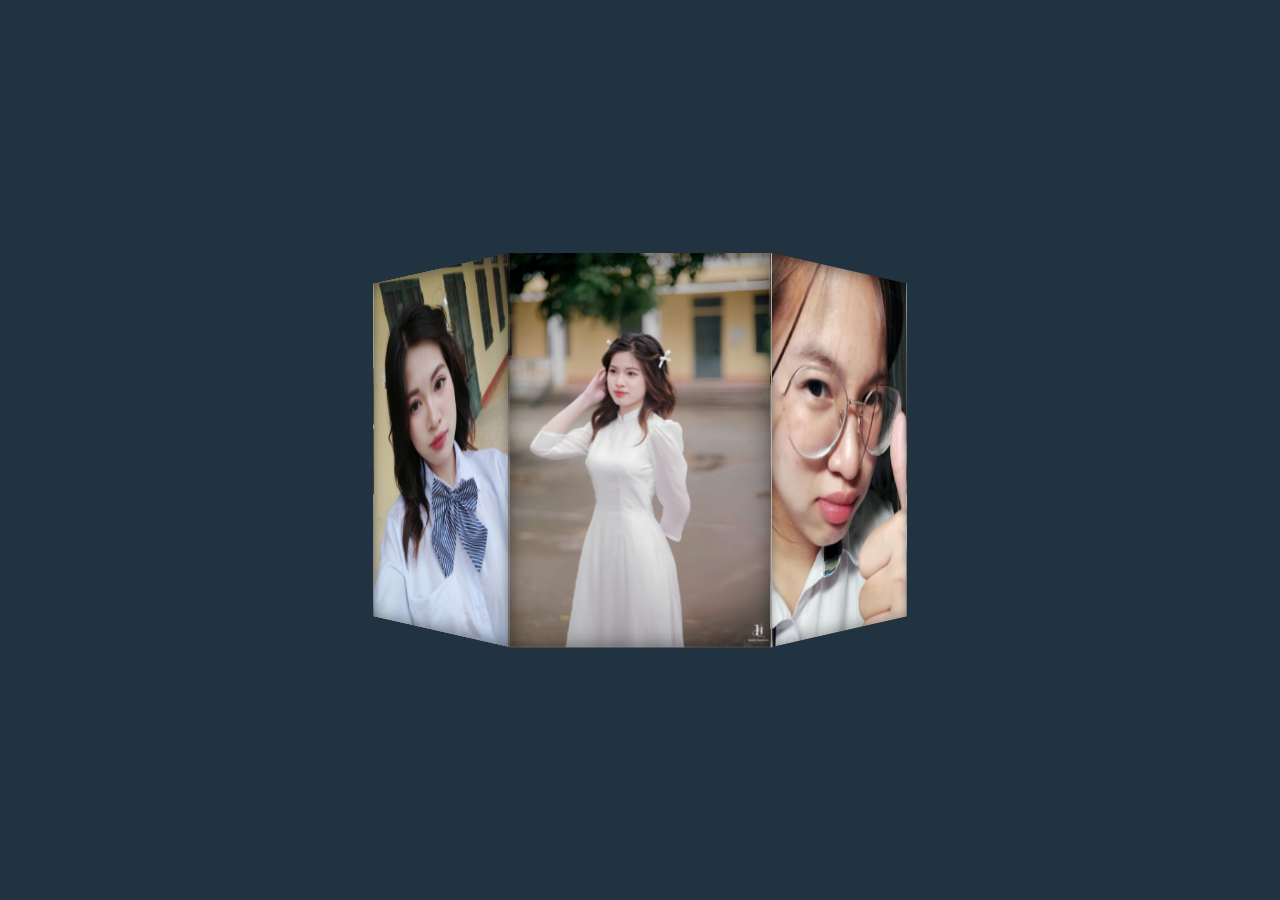
==== index2.html @ a5fb4cae "Add files via upload" ====
<!DOCTYPE html>
<html lang="en">
<head>
    <meta charset="UTF-8">
    <meta name="viewport" content="width=device-width, initial-scale=1.0">
    <title>lIh</title>
    <link rel="stylesheet" href="styles.css">
</head>
<body>
    <div class="box">
        <span style="--i:1"><img src="1.jpg"></span>
        <span style="--i:2"><img src="2.jpg"></span>
        <span style="--i:3"><img src="3.jpg"></span>
        <span style="--i:4"><img src="4.jpg"></span>
        <span style="--i:5"><img src="5.jpg"></span>
        <span style="--i:6"><img src="6.jpg"></span>
        <span style="--i:7"><img src="7.jpg"></span>
        <span style="--i:8"><img src="8.jpg"></span>
    </div>  
</script>
</body>
</html>
---- styles.css ----
*{
    padding: 0;
    margin: 0;
    box-sizing: border-box;
}
body{
    display: flex;
    justify-content: center;
    align-items: center;
    min-height: 100vh;
    background: #213241;
}
.box {
    position: relative;
    width: 200px;
    height: 300px;
    transform-style: preserve-3d;
    transform: perspective(1000px);
    animation: animate 30s linear infinite;
}
@keyframes animate {
    0%{
        transform: perspective(1000px) rotateY(0deg);
    }
    100%{
        transform: perspective(1000px) rotateY(360deg);
    }
}
.box span{
    position: absolute;
    top: 0;
    left: 0;
    width: 100%;
    height: 100%;
    background: #fff;
    transform: rotateY(calc(var(--i) * 45deg)) translateZ(240px);
}

.box span::before{
    content: "";
    position: absolute;
    inset: 0;
    z-index: 2;
    box-shadow: inset 0 0 15px rgba(0,0,0,0.5);
}

.box span img{
    position: absolute;
    top: 0;
    left: 0;
    width: 100%;
    height: 100%;
    object-fit: cover;
}
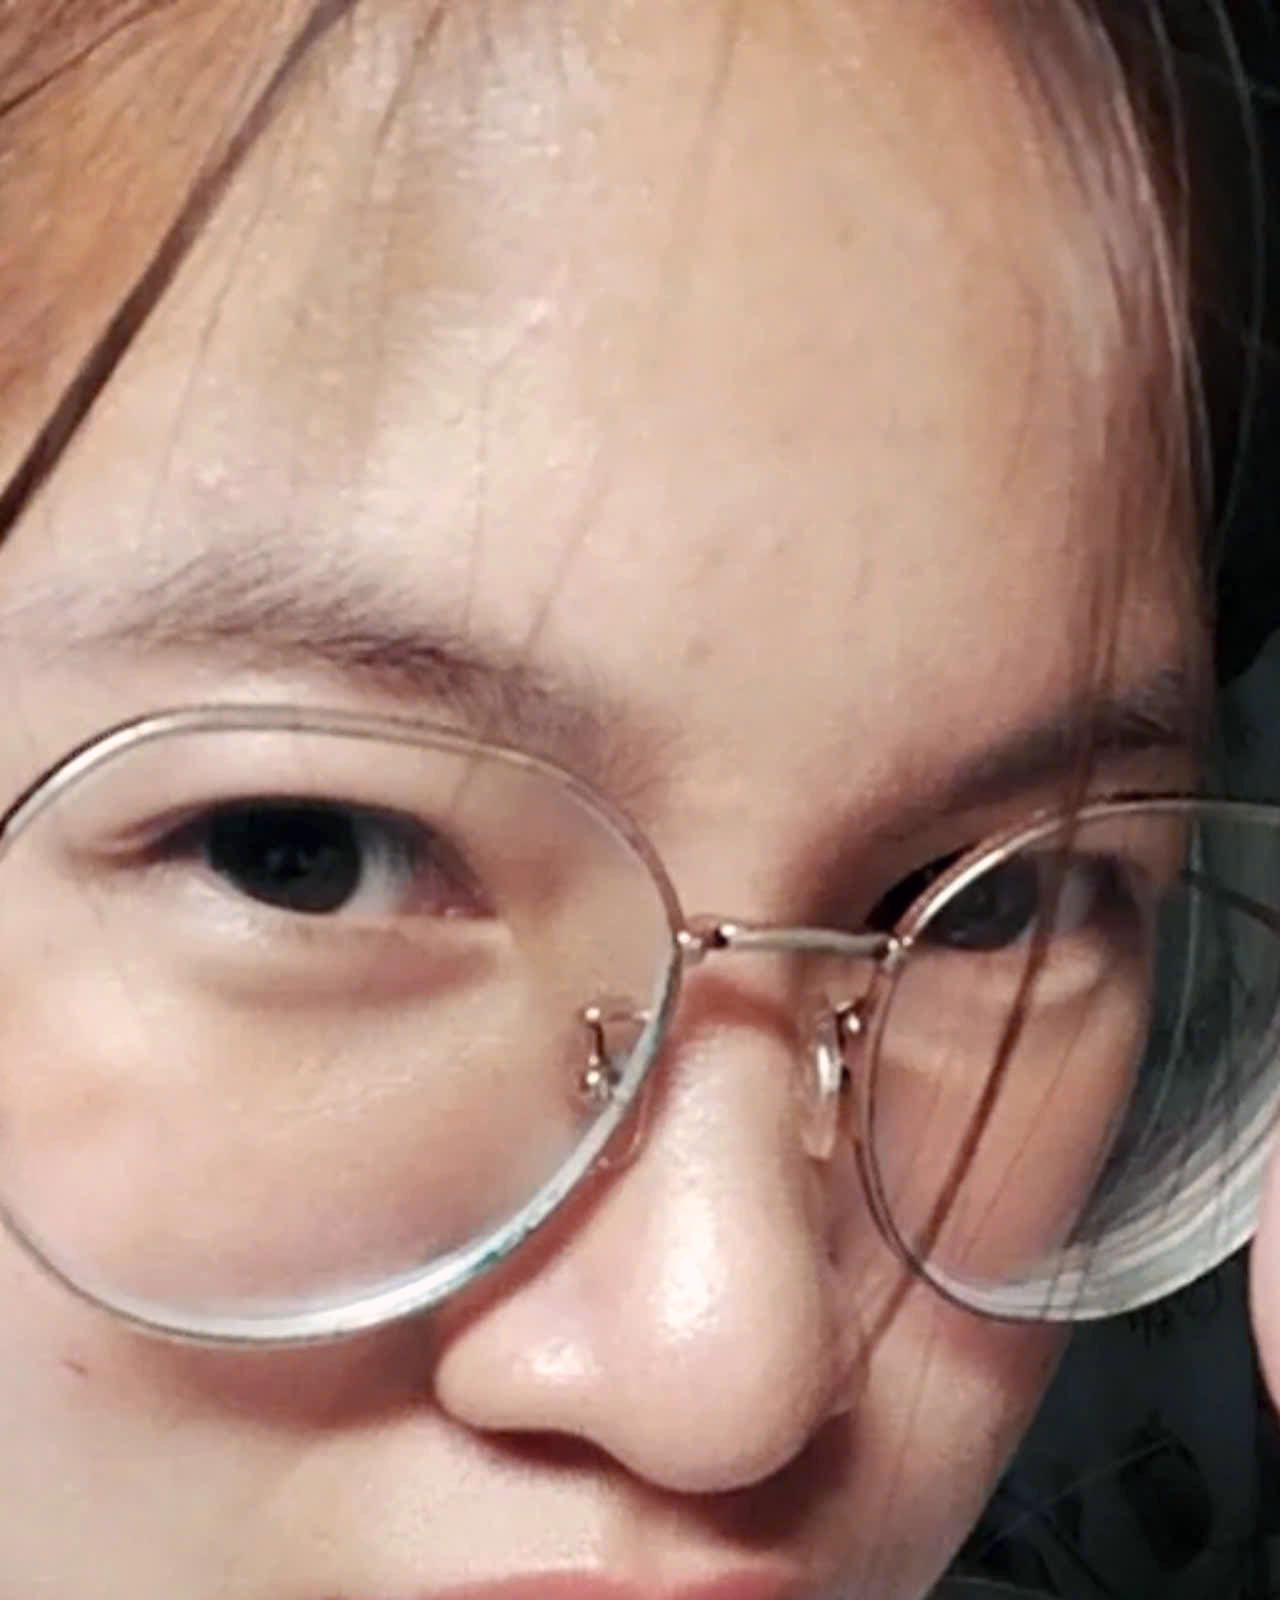
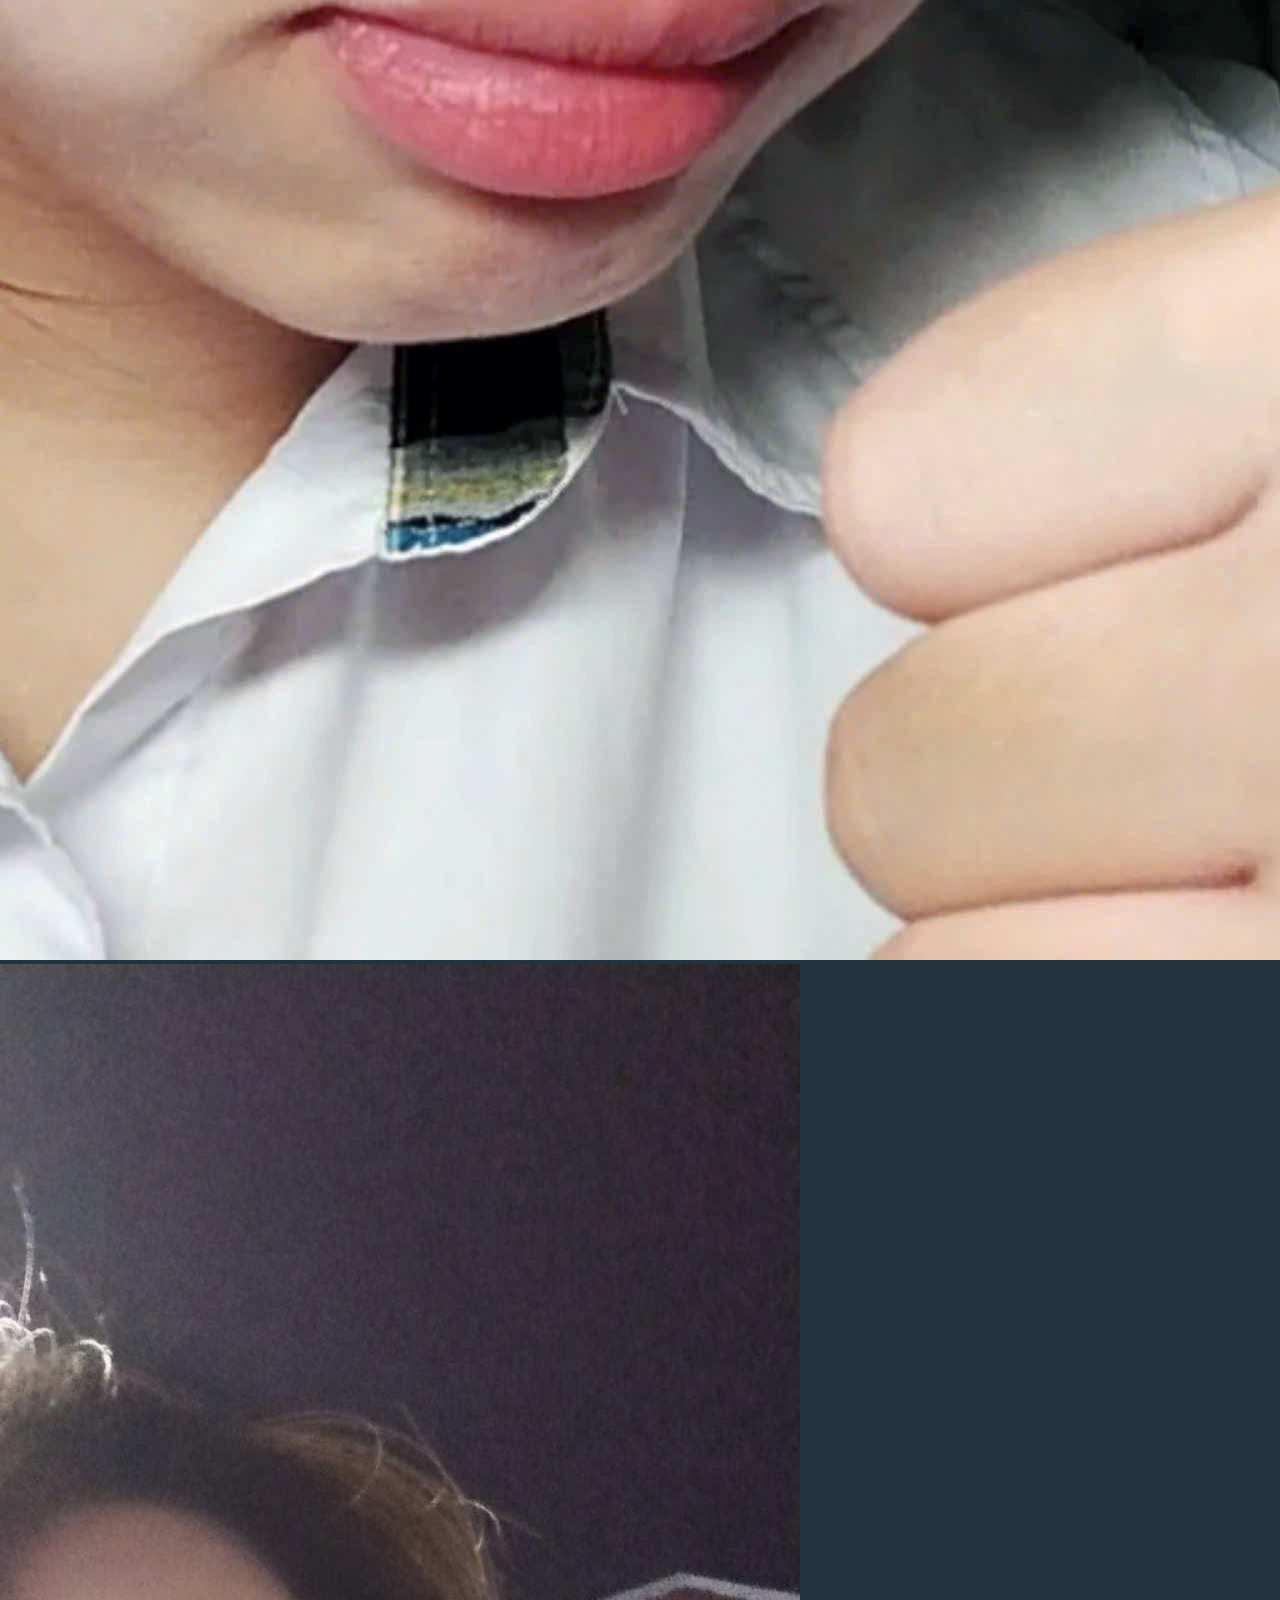
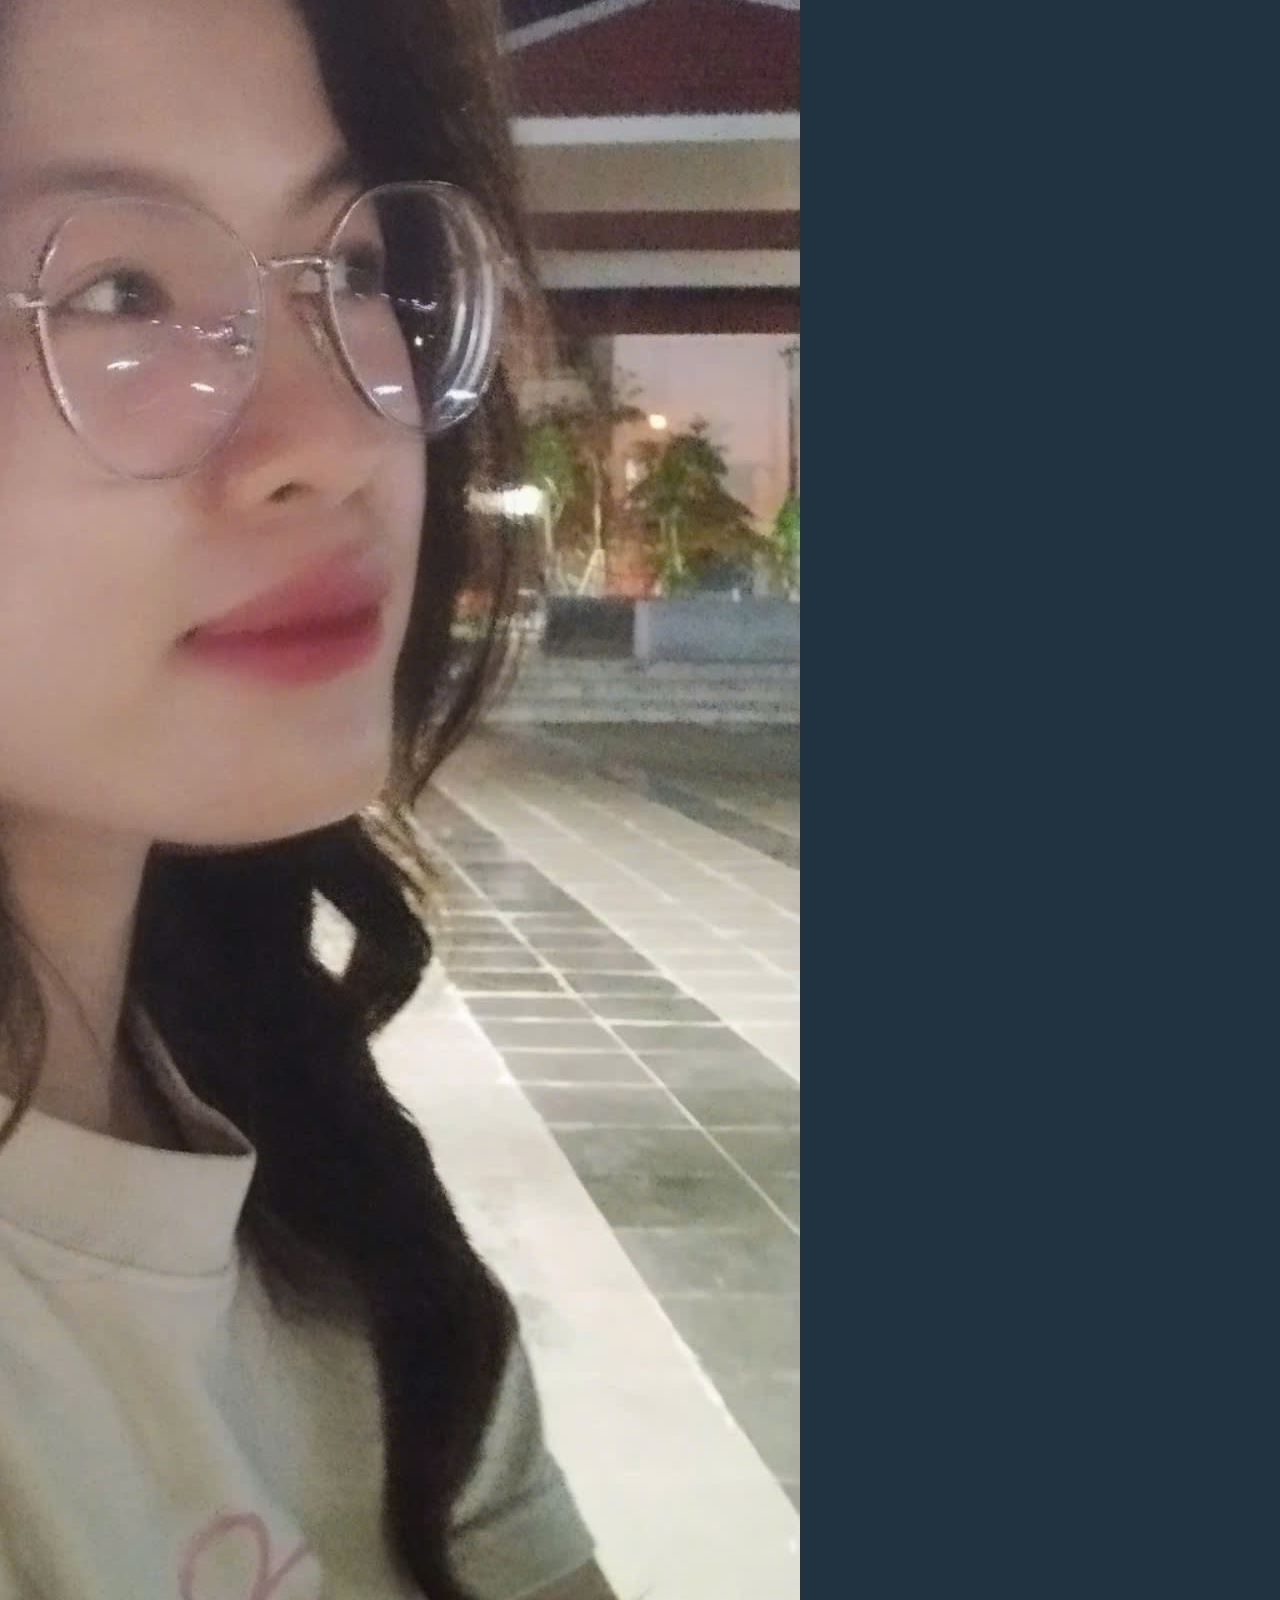
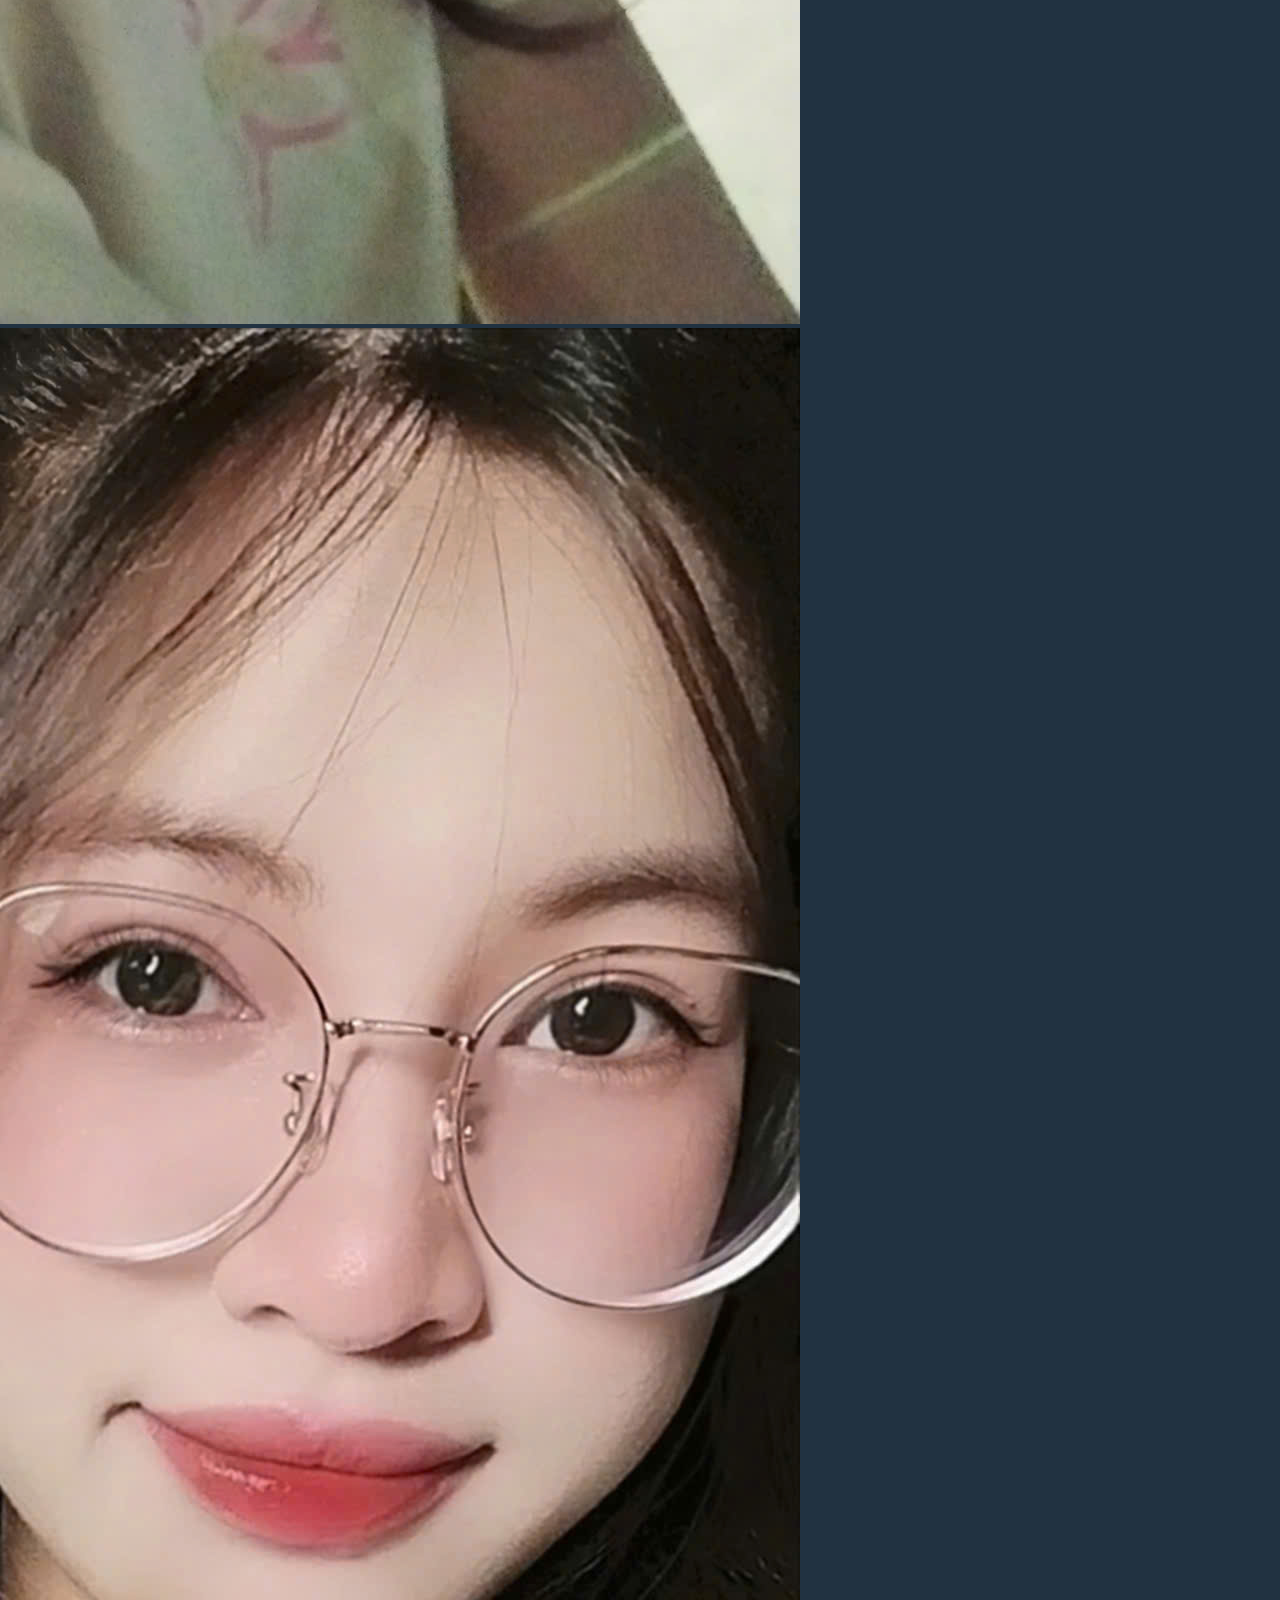
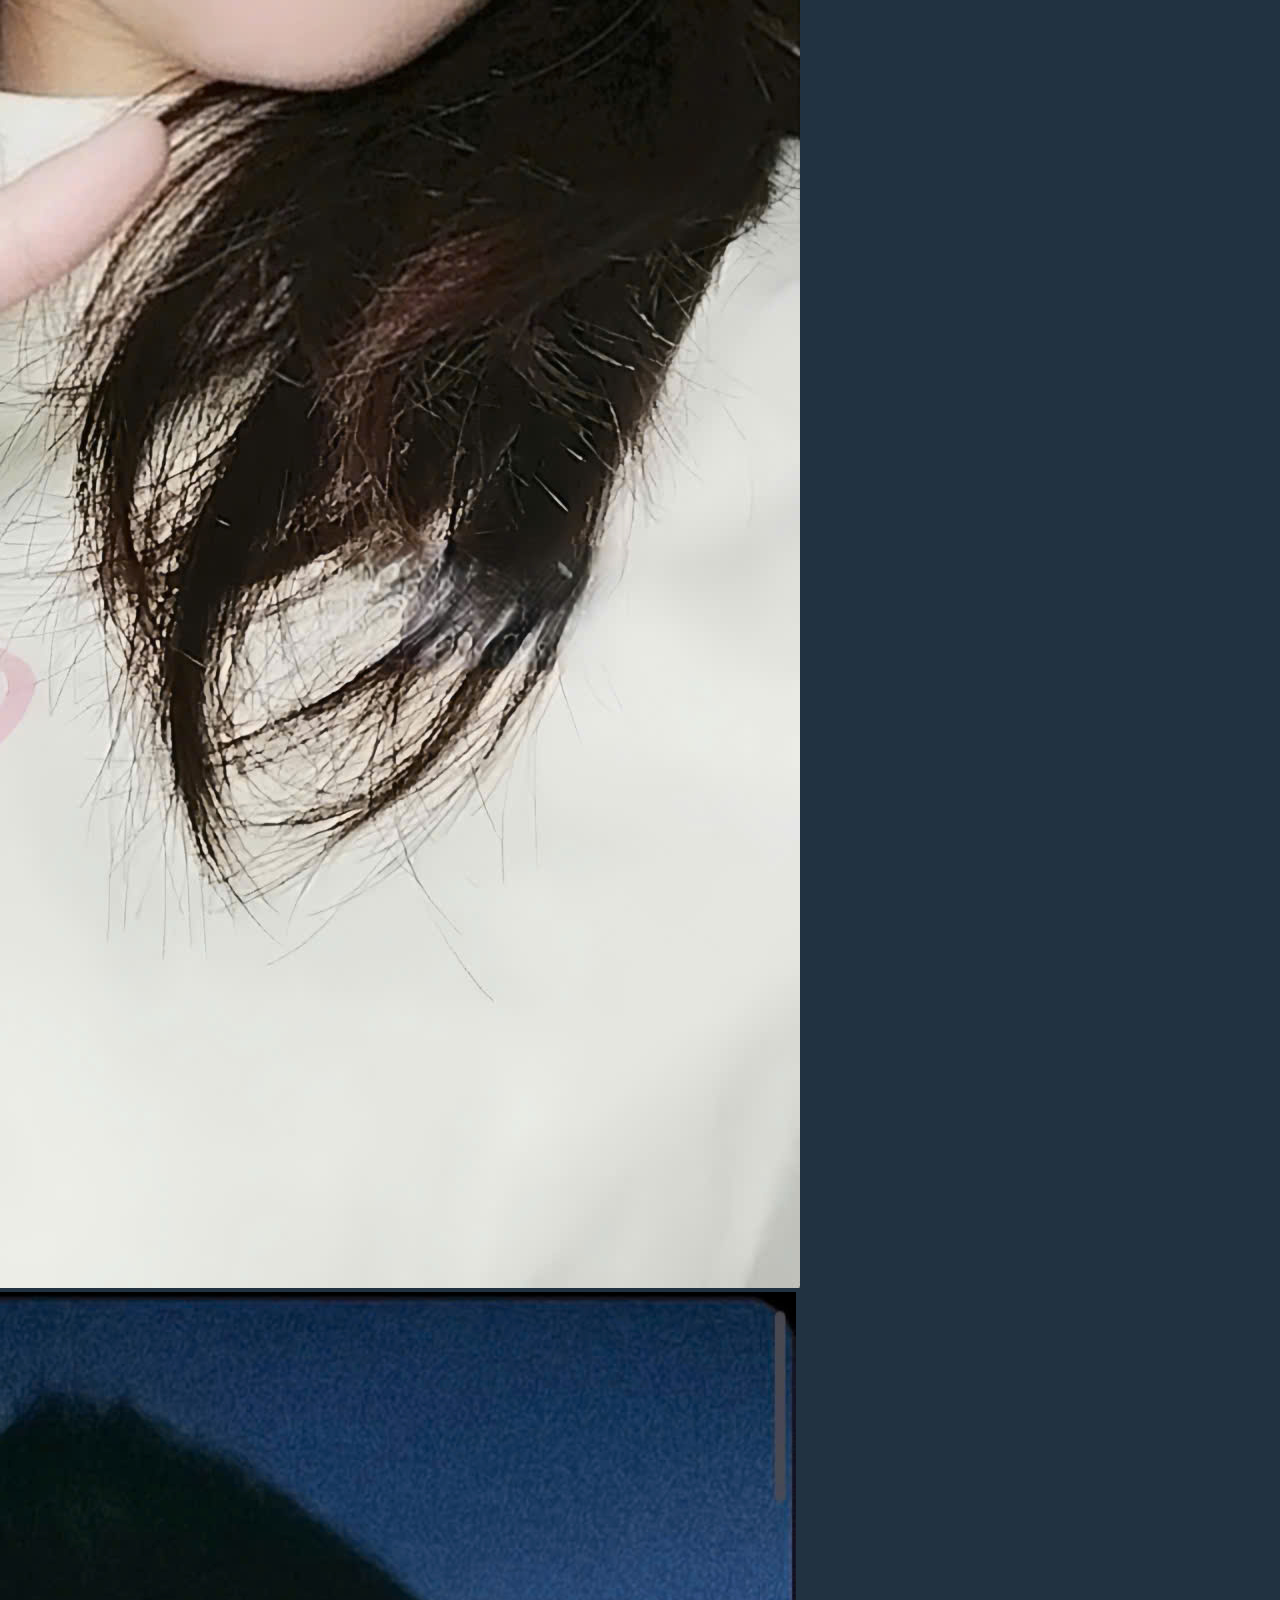
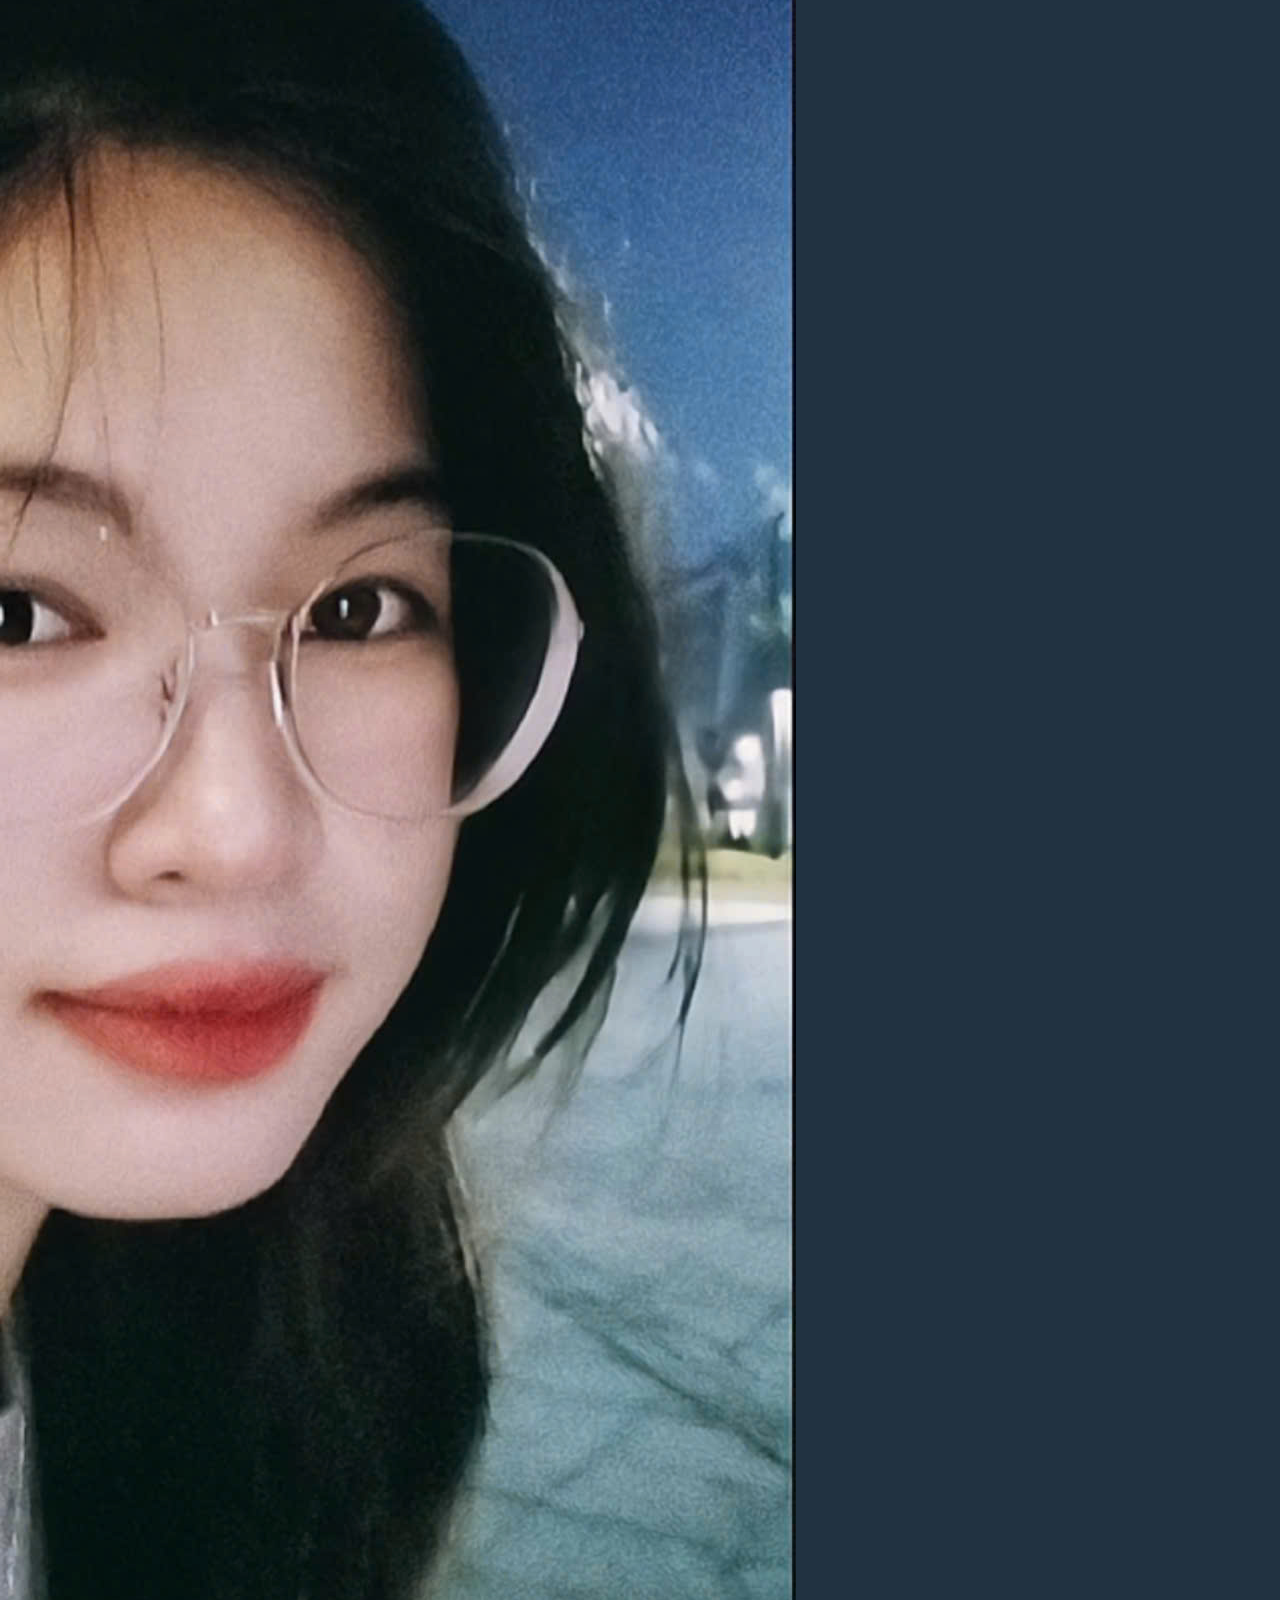
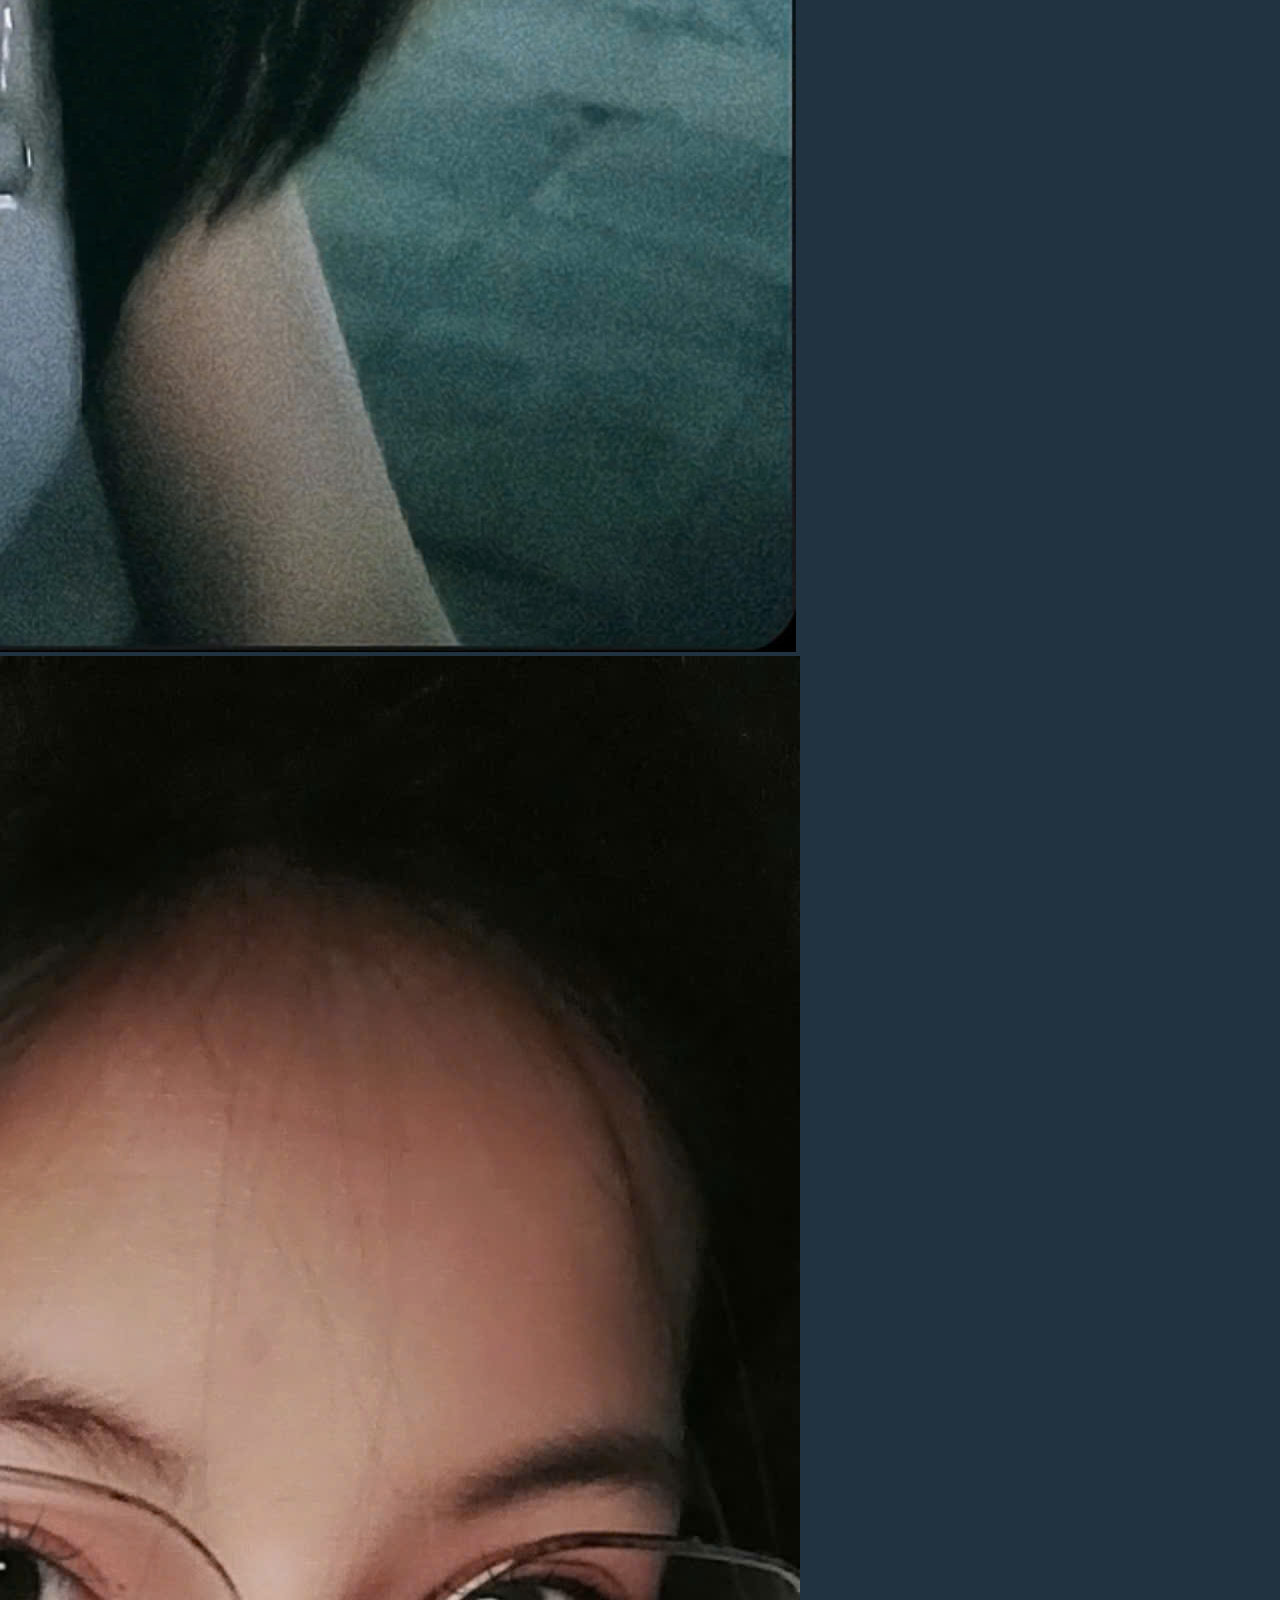
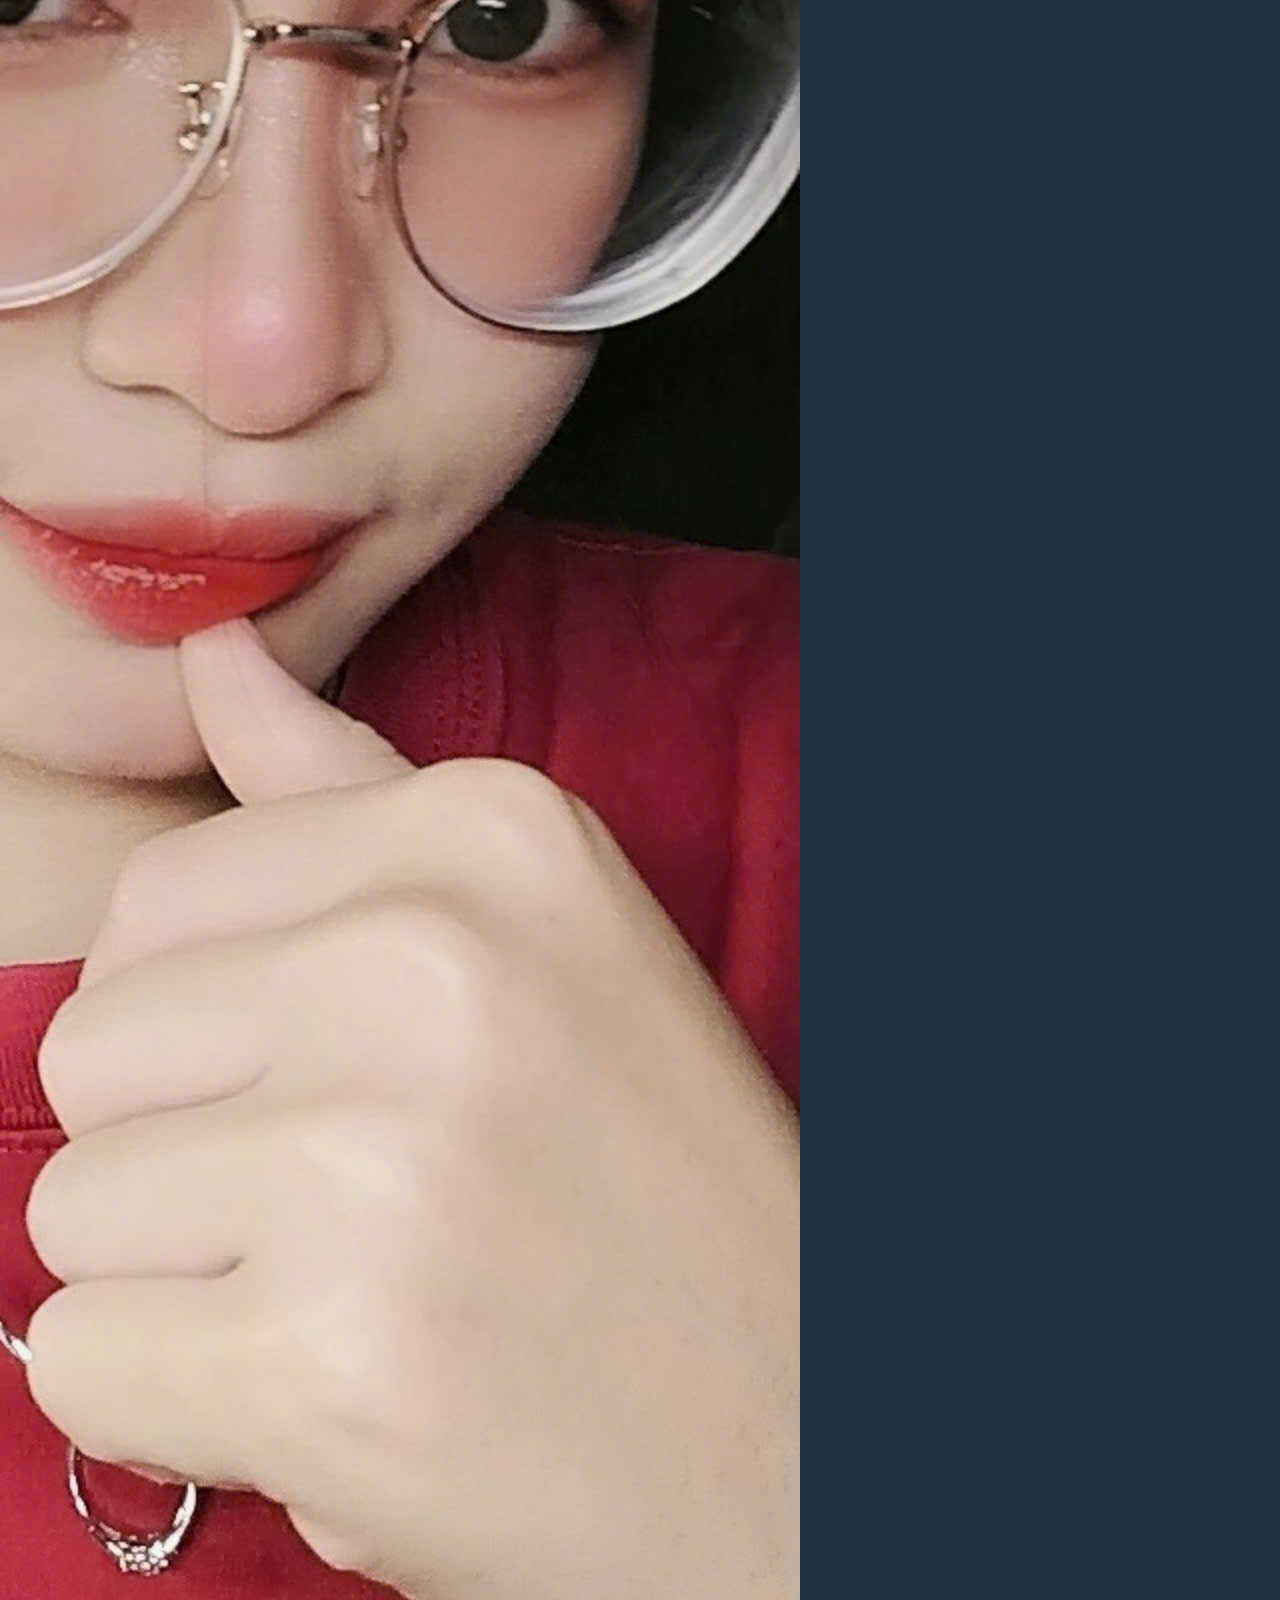
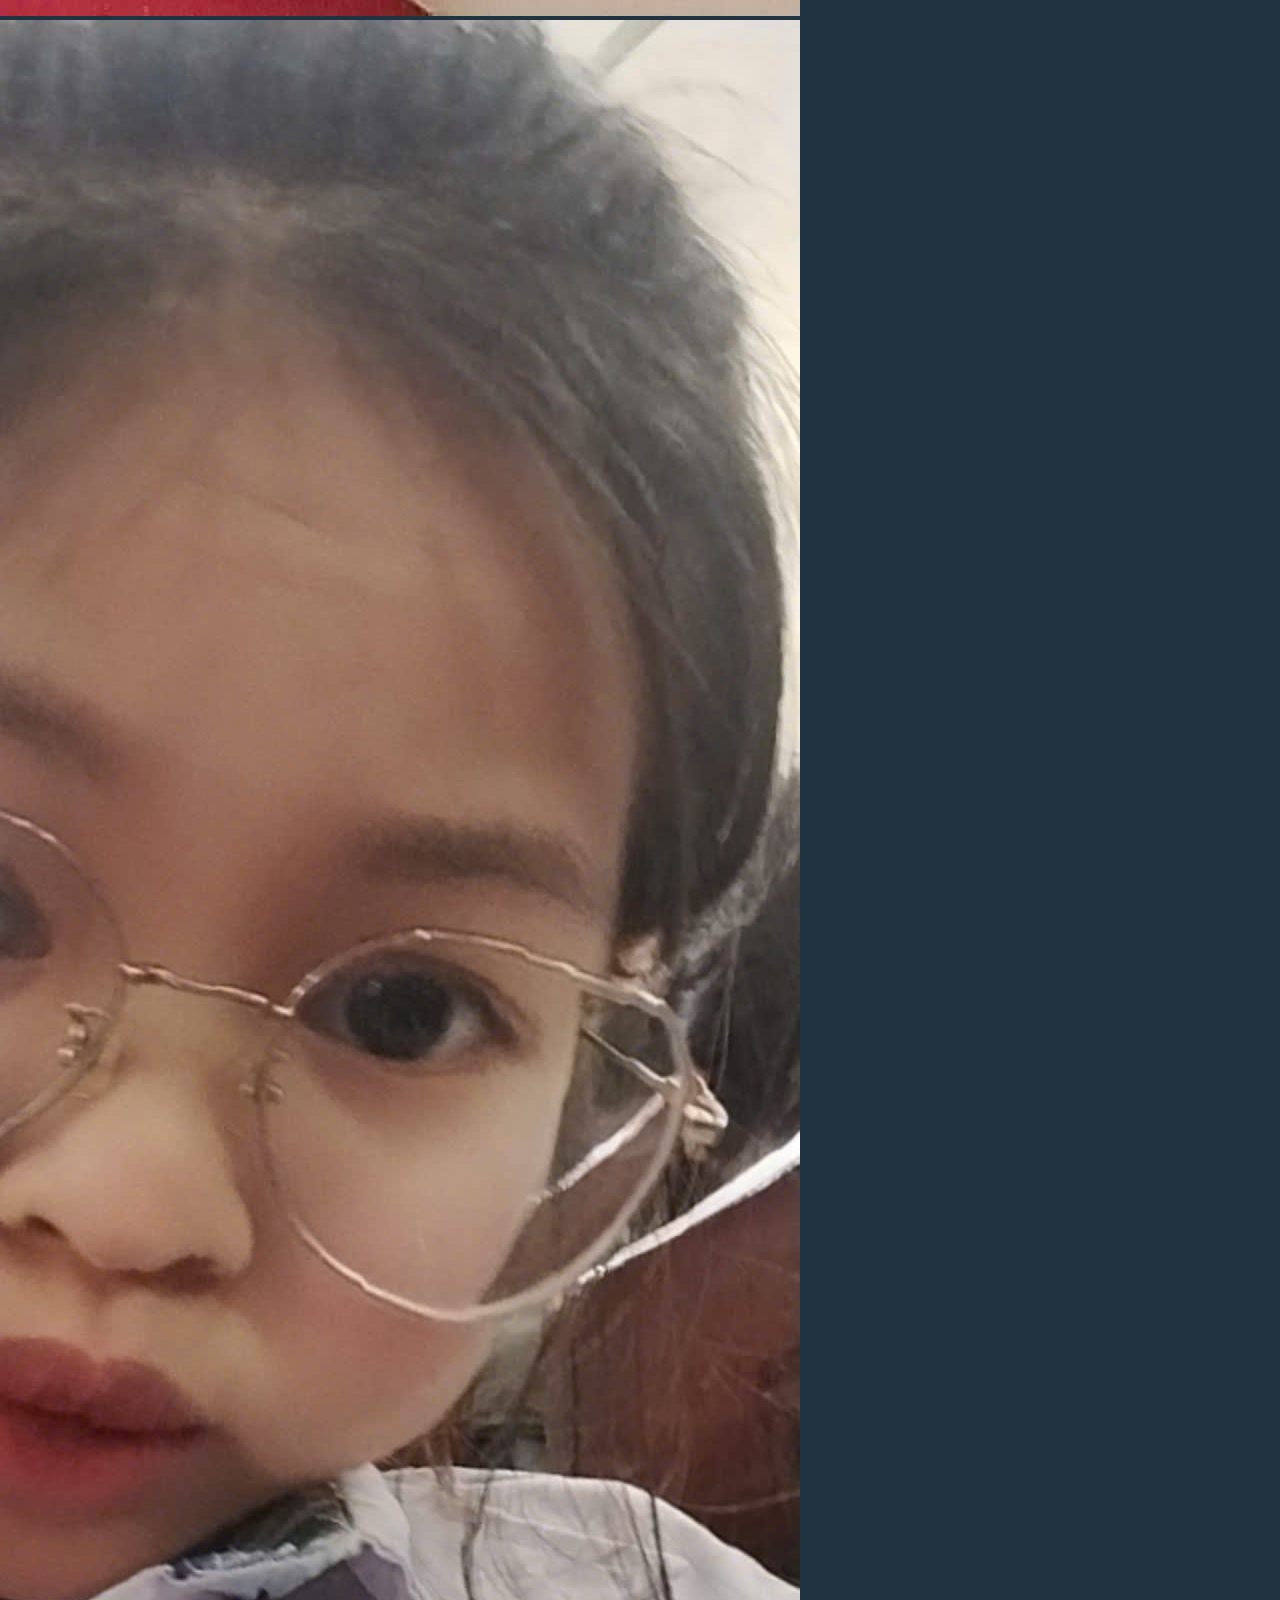
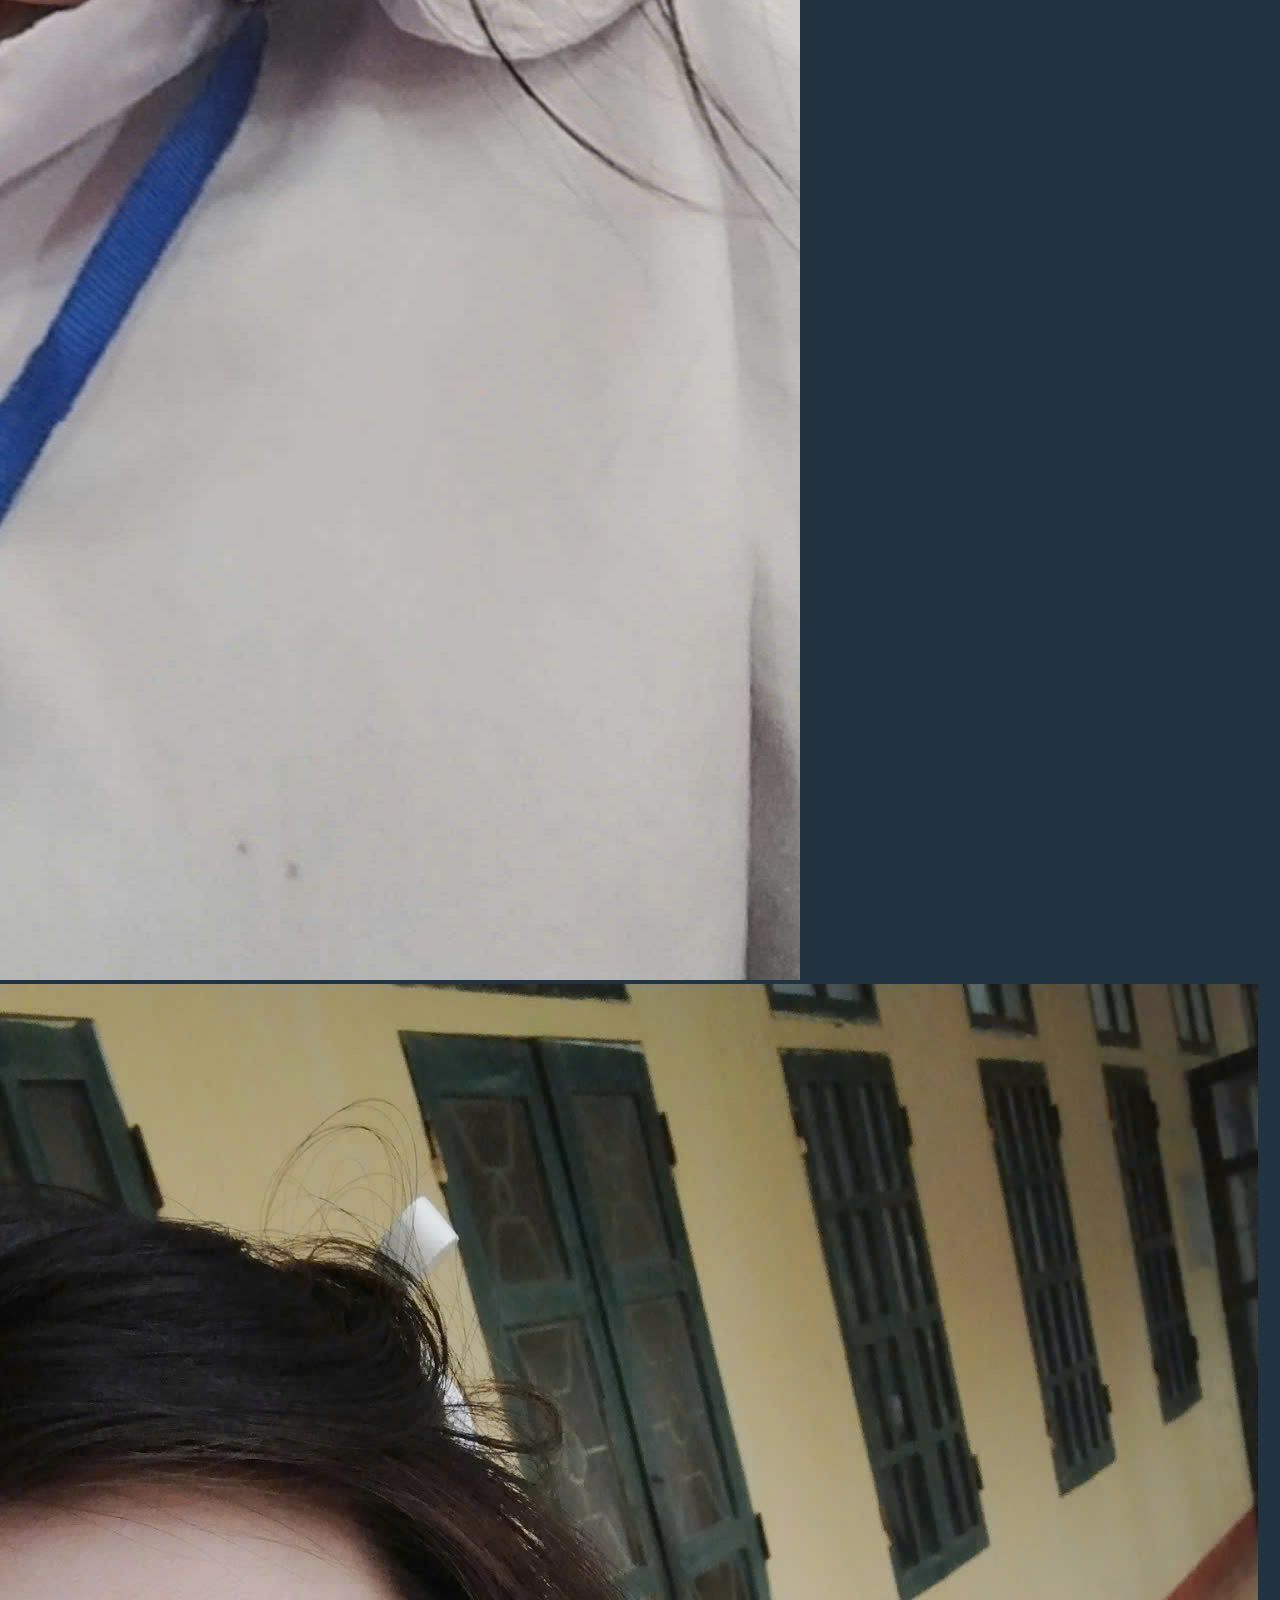
==== commit 3eb33f04: "Update index2.html" ====
--- a/index2.html
+++ b/index2.html
@@ -7,6 +7,7 @@
     <link rel="stylesheet" href="styles.css">
 </head>
 <body>
+    	    <p><a href="index.html>Nhấn vào đayyyy</a></p>
     <div class="box">
         <span style="--i:1"><img src="1.jpg"></span>
         <span style="--i:2"><img src="2.jpg"></span>
@@ -19,4 +20,4 @@
     </div>  
 </script>
 </body>
-</html>+</html>
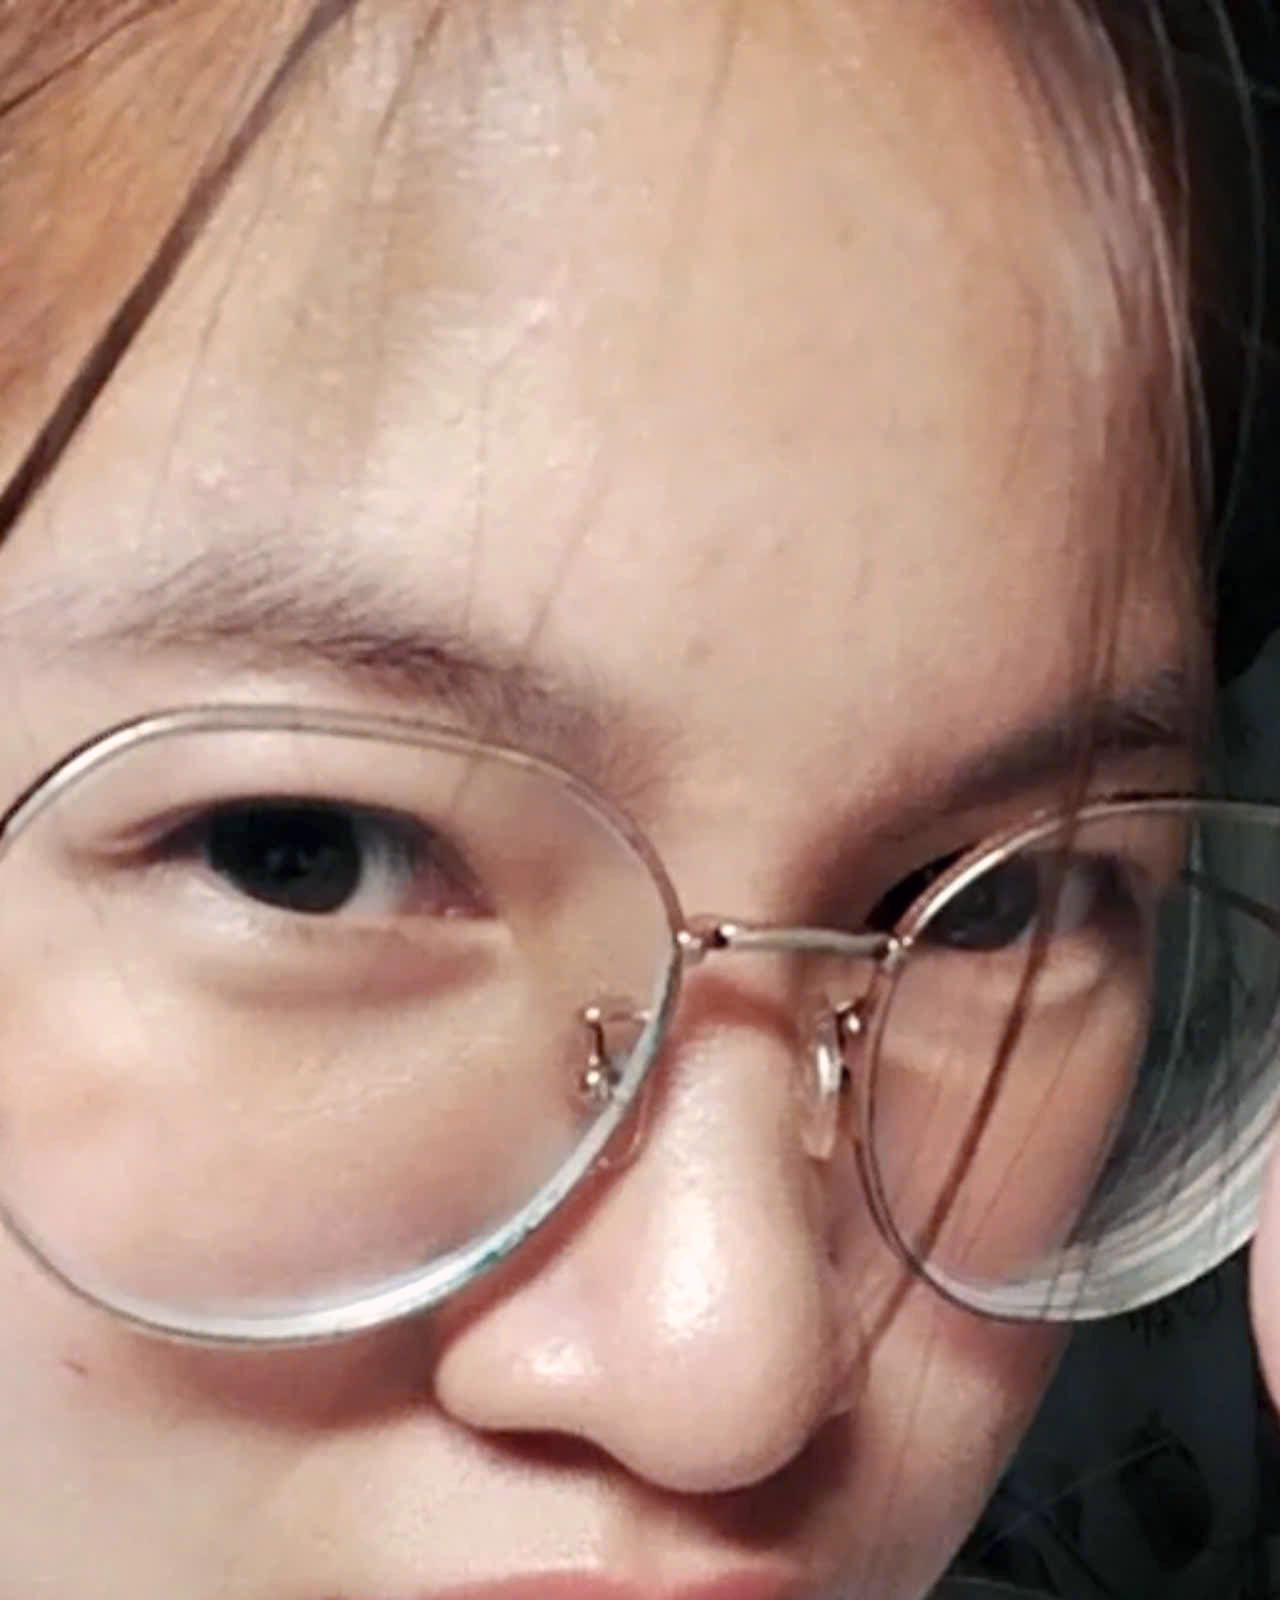
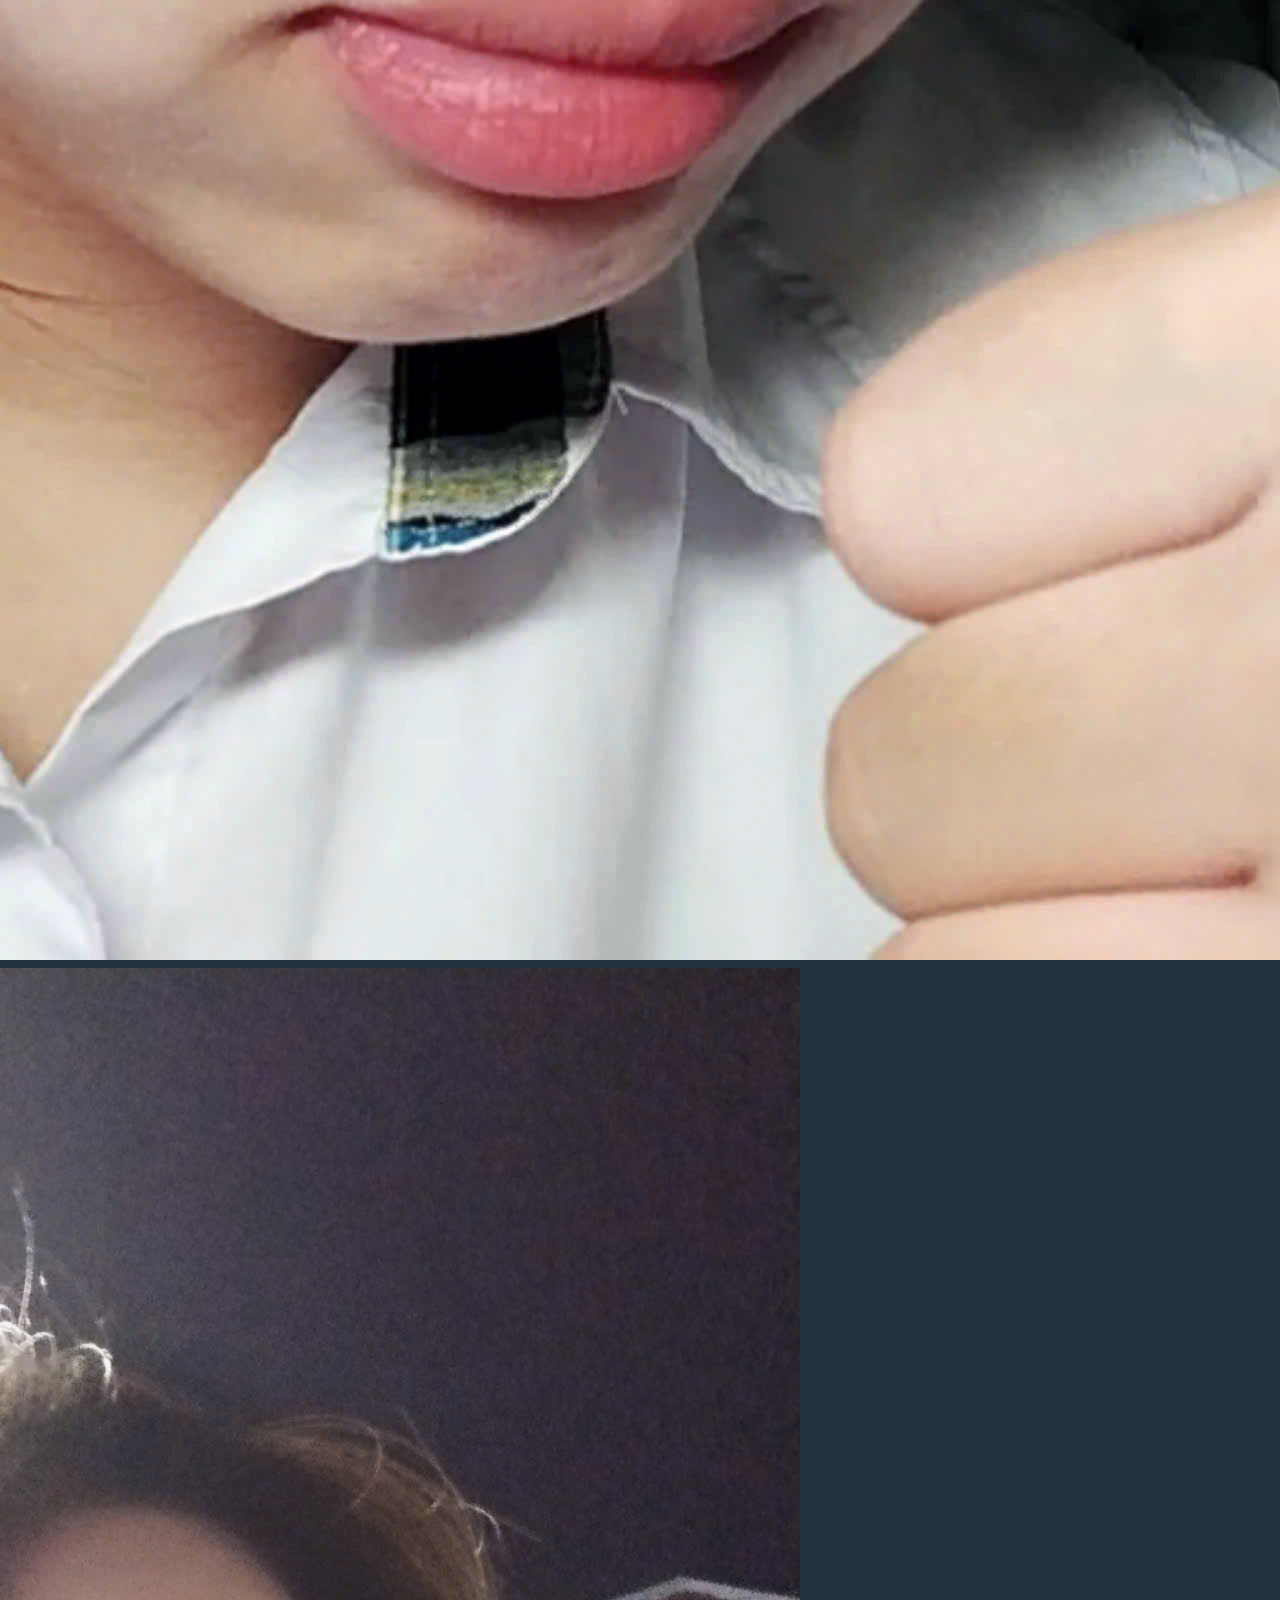
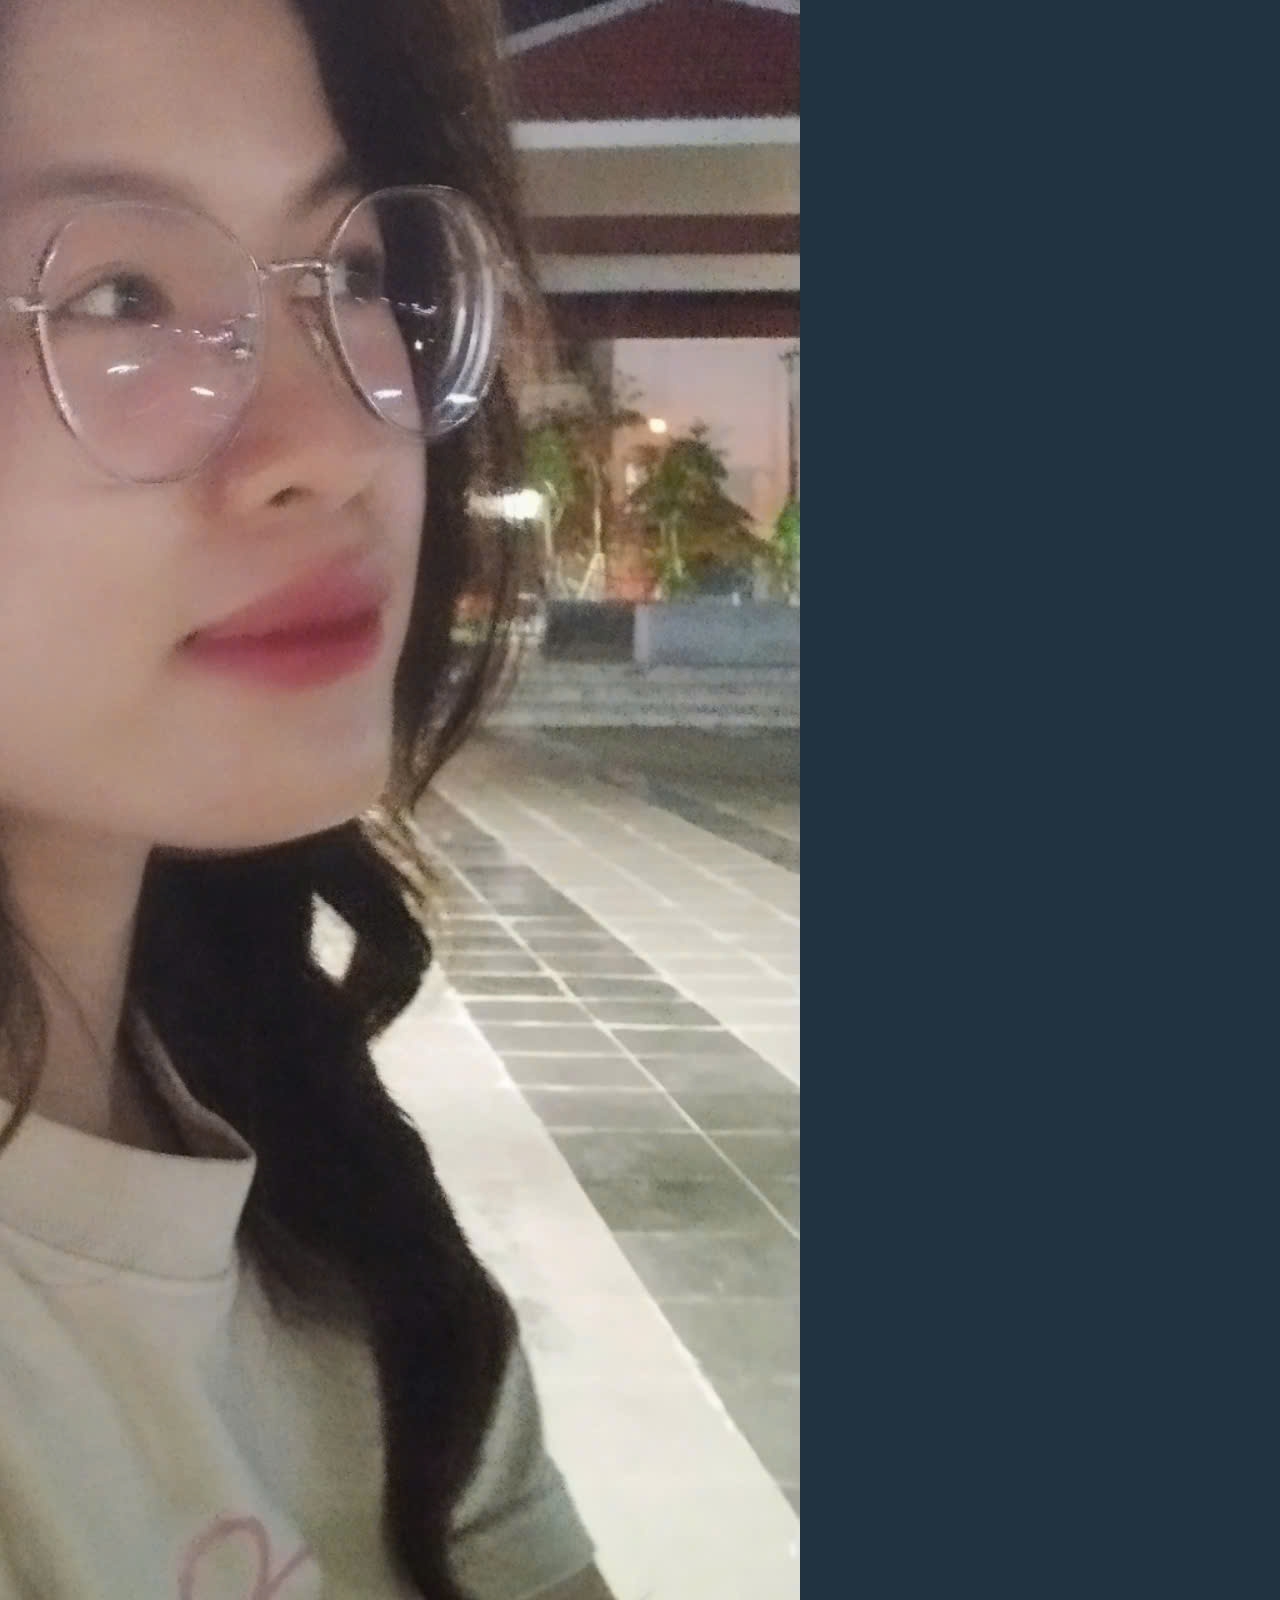
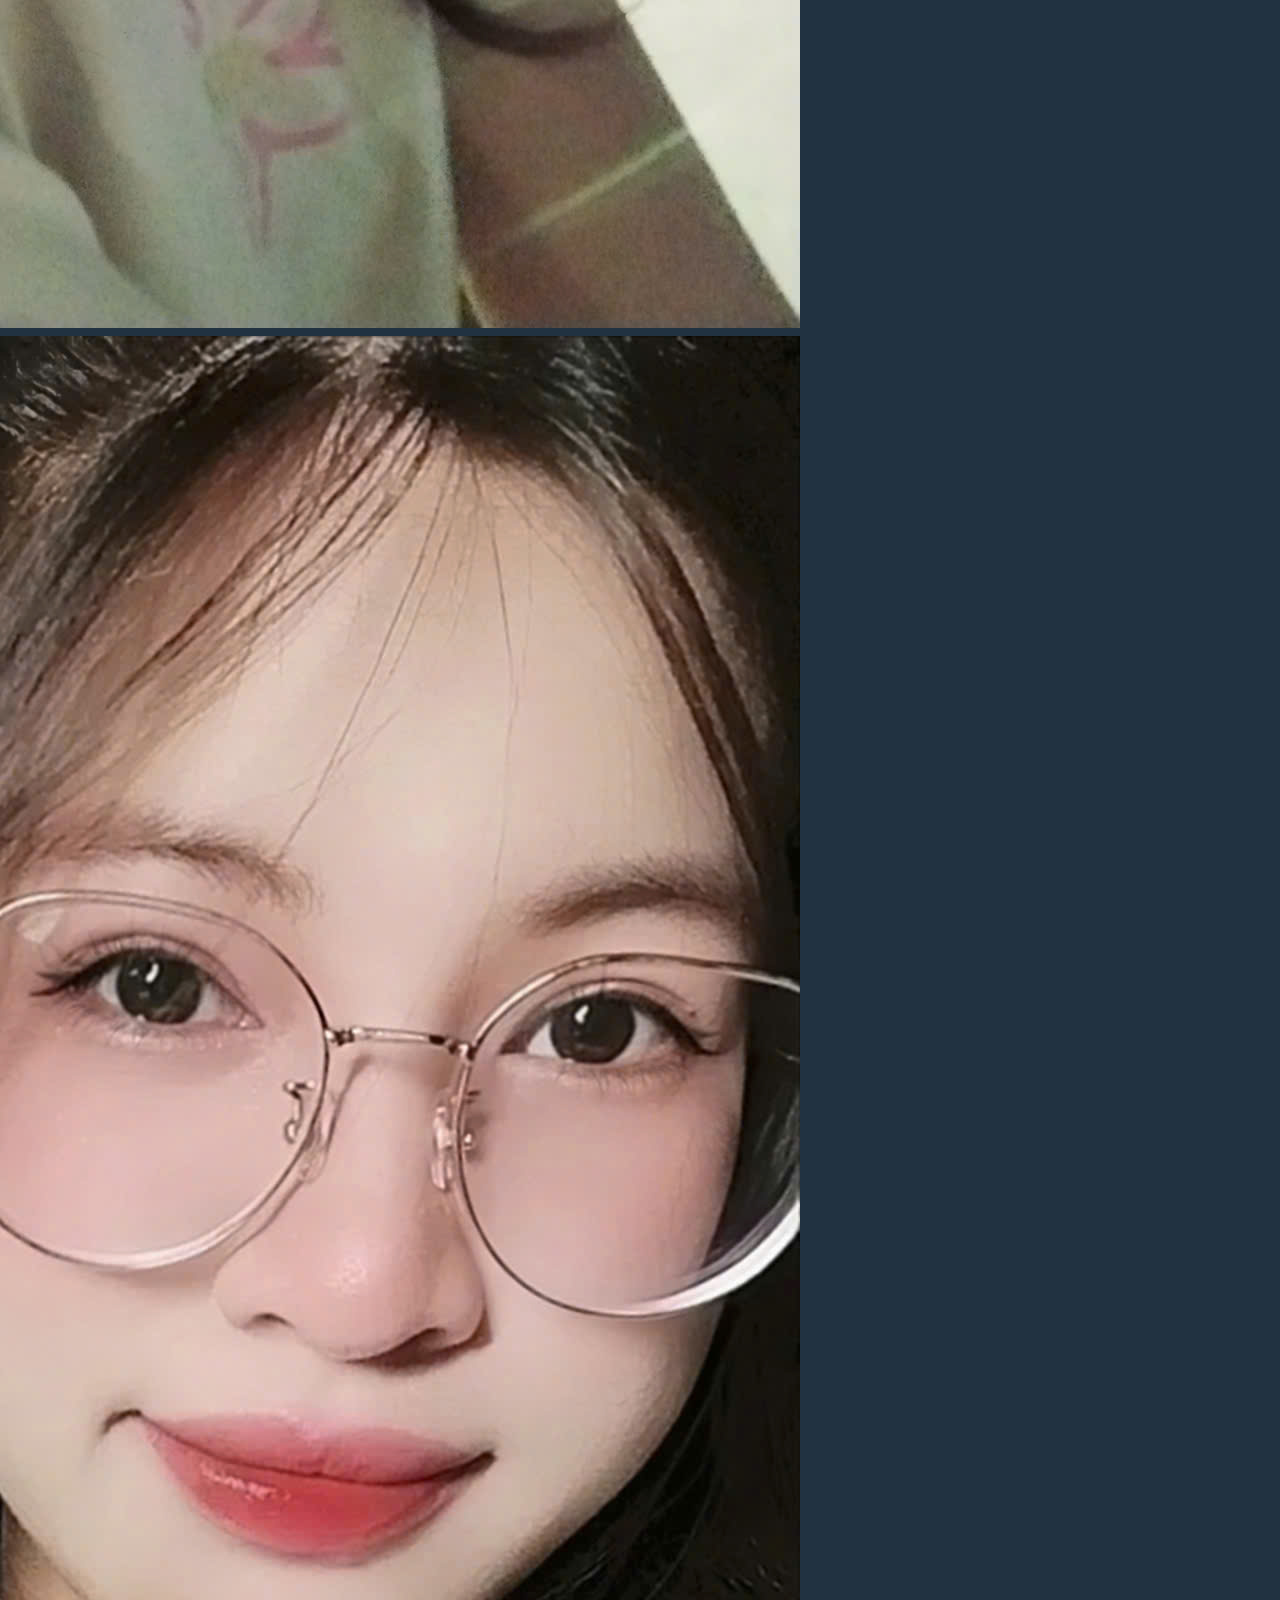
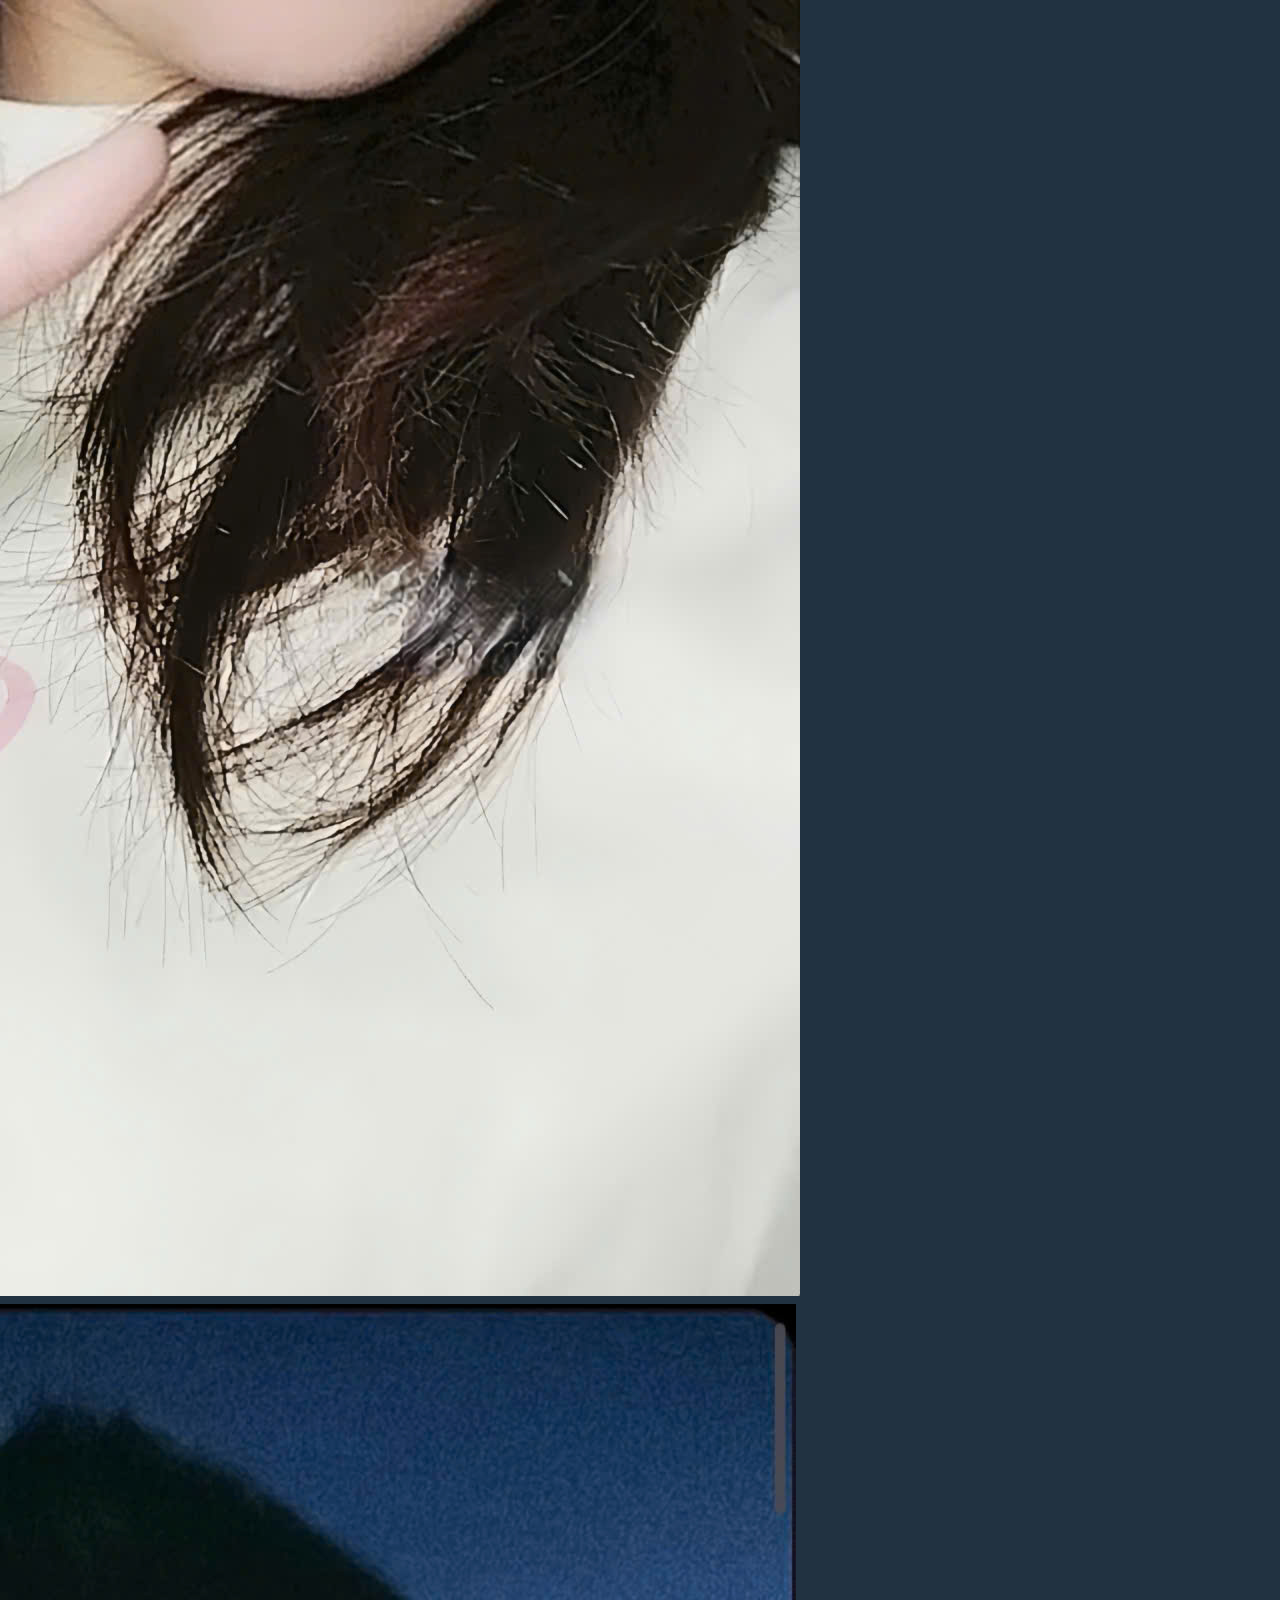
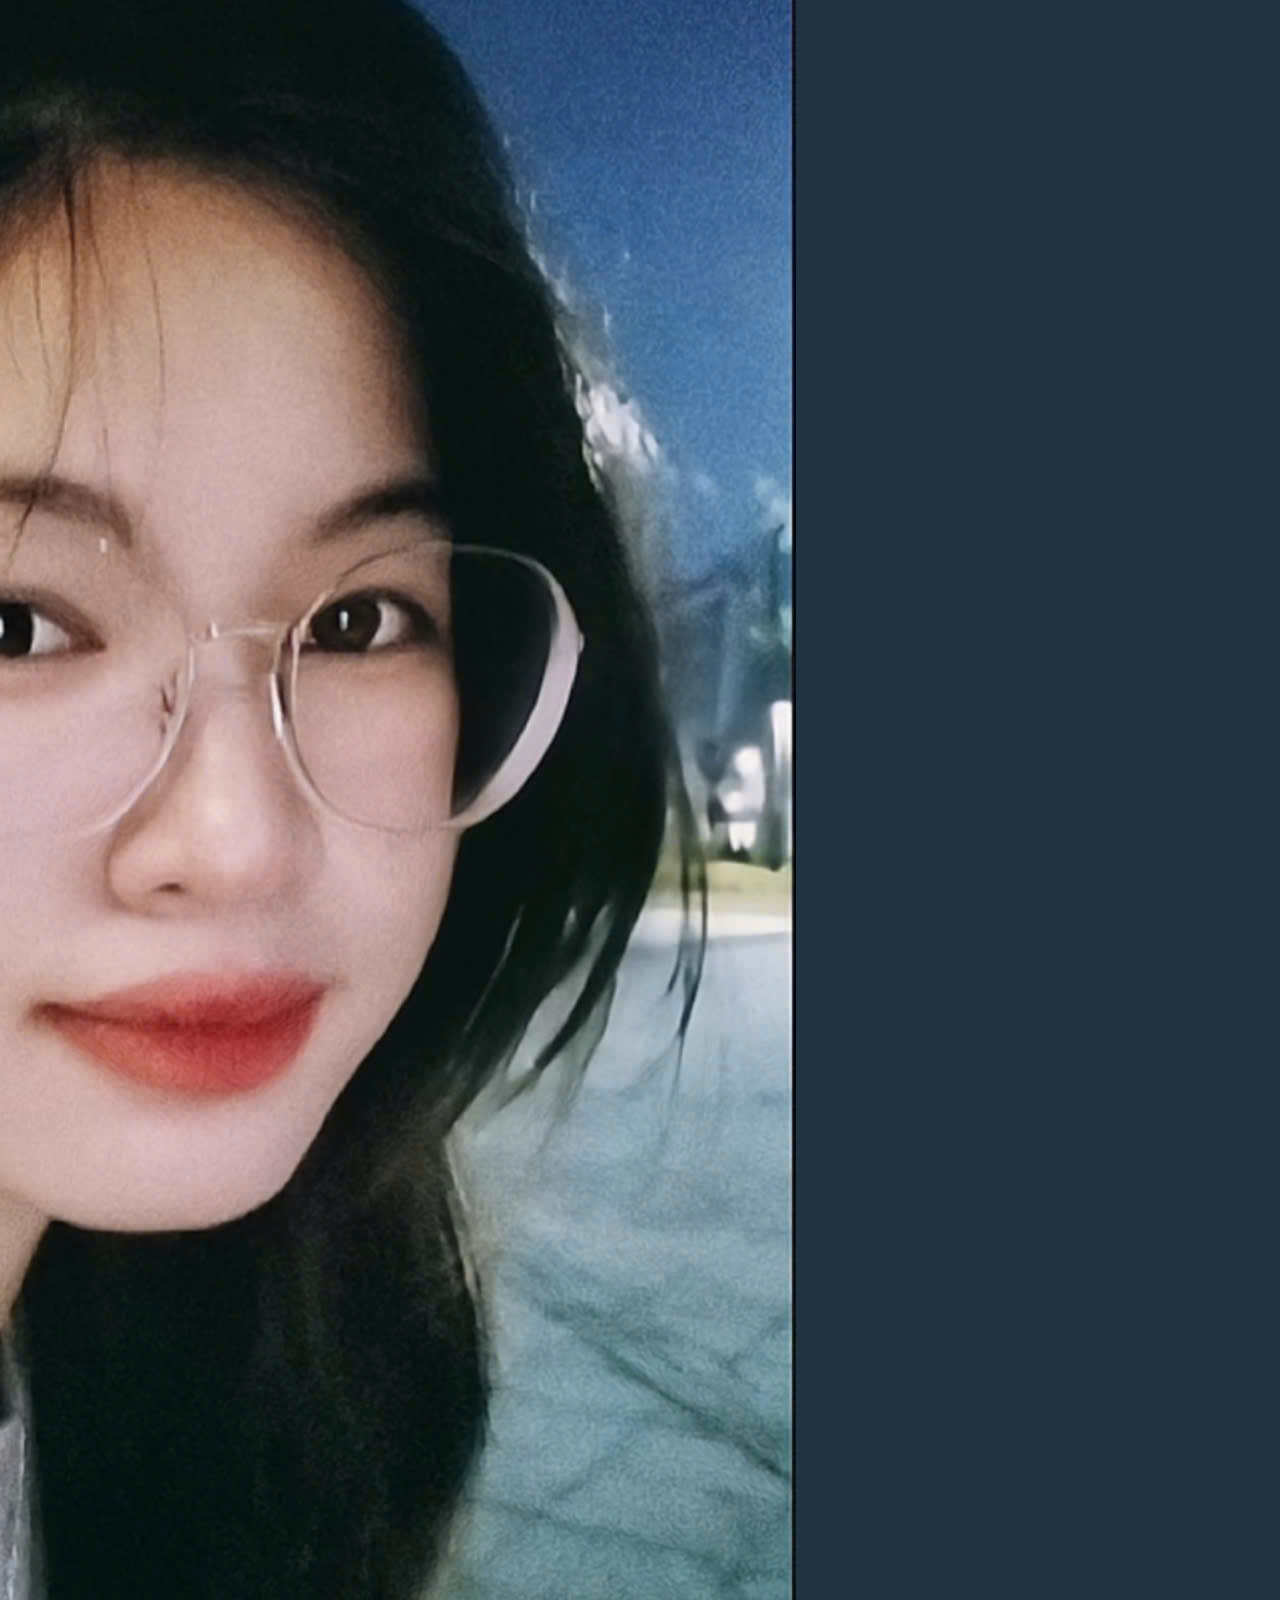
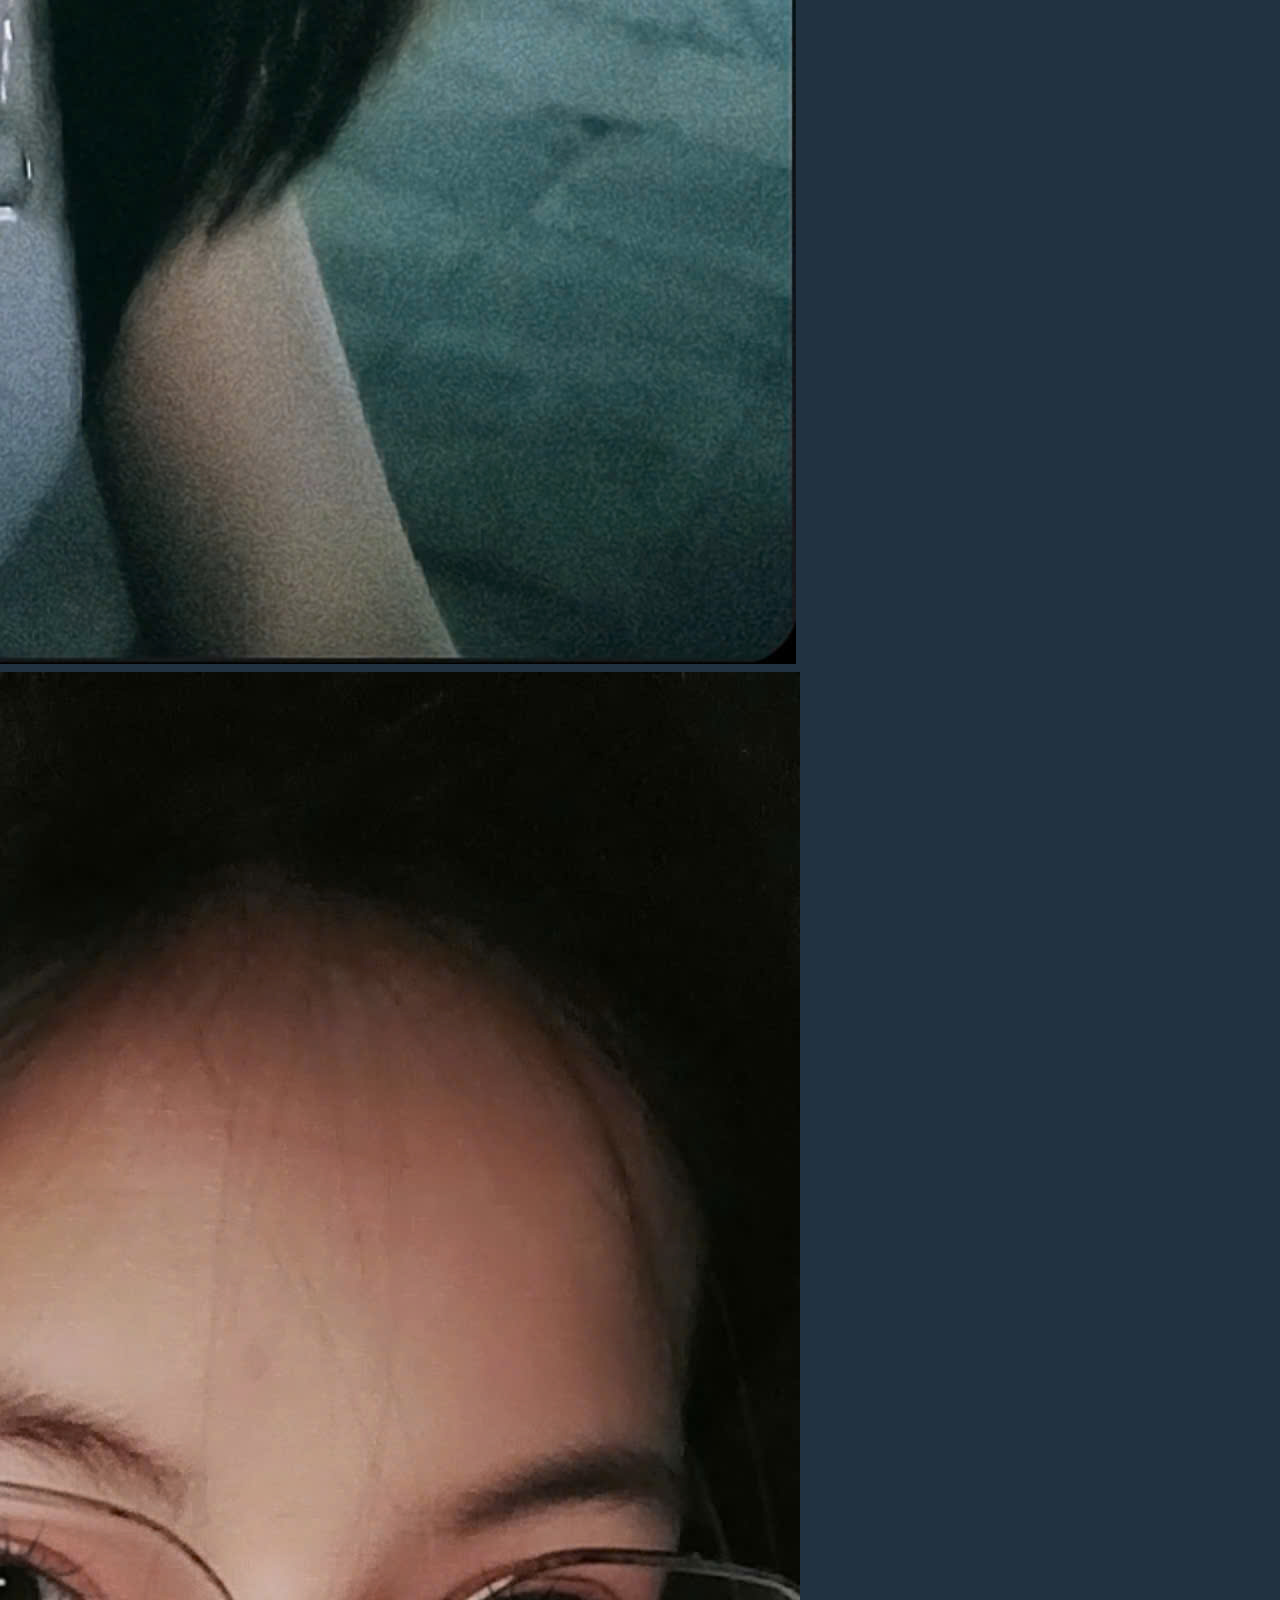
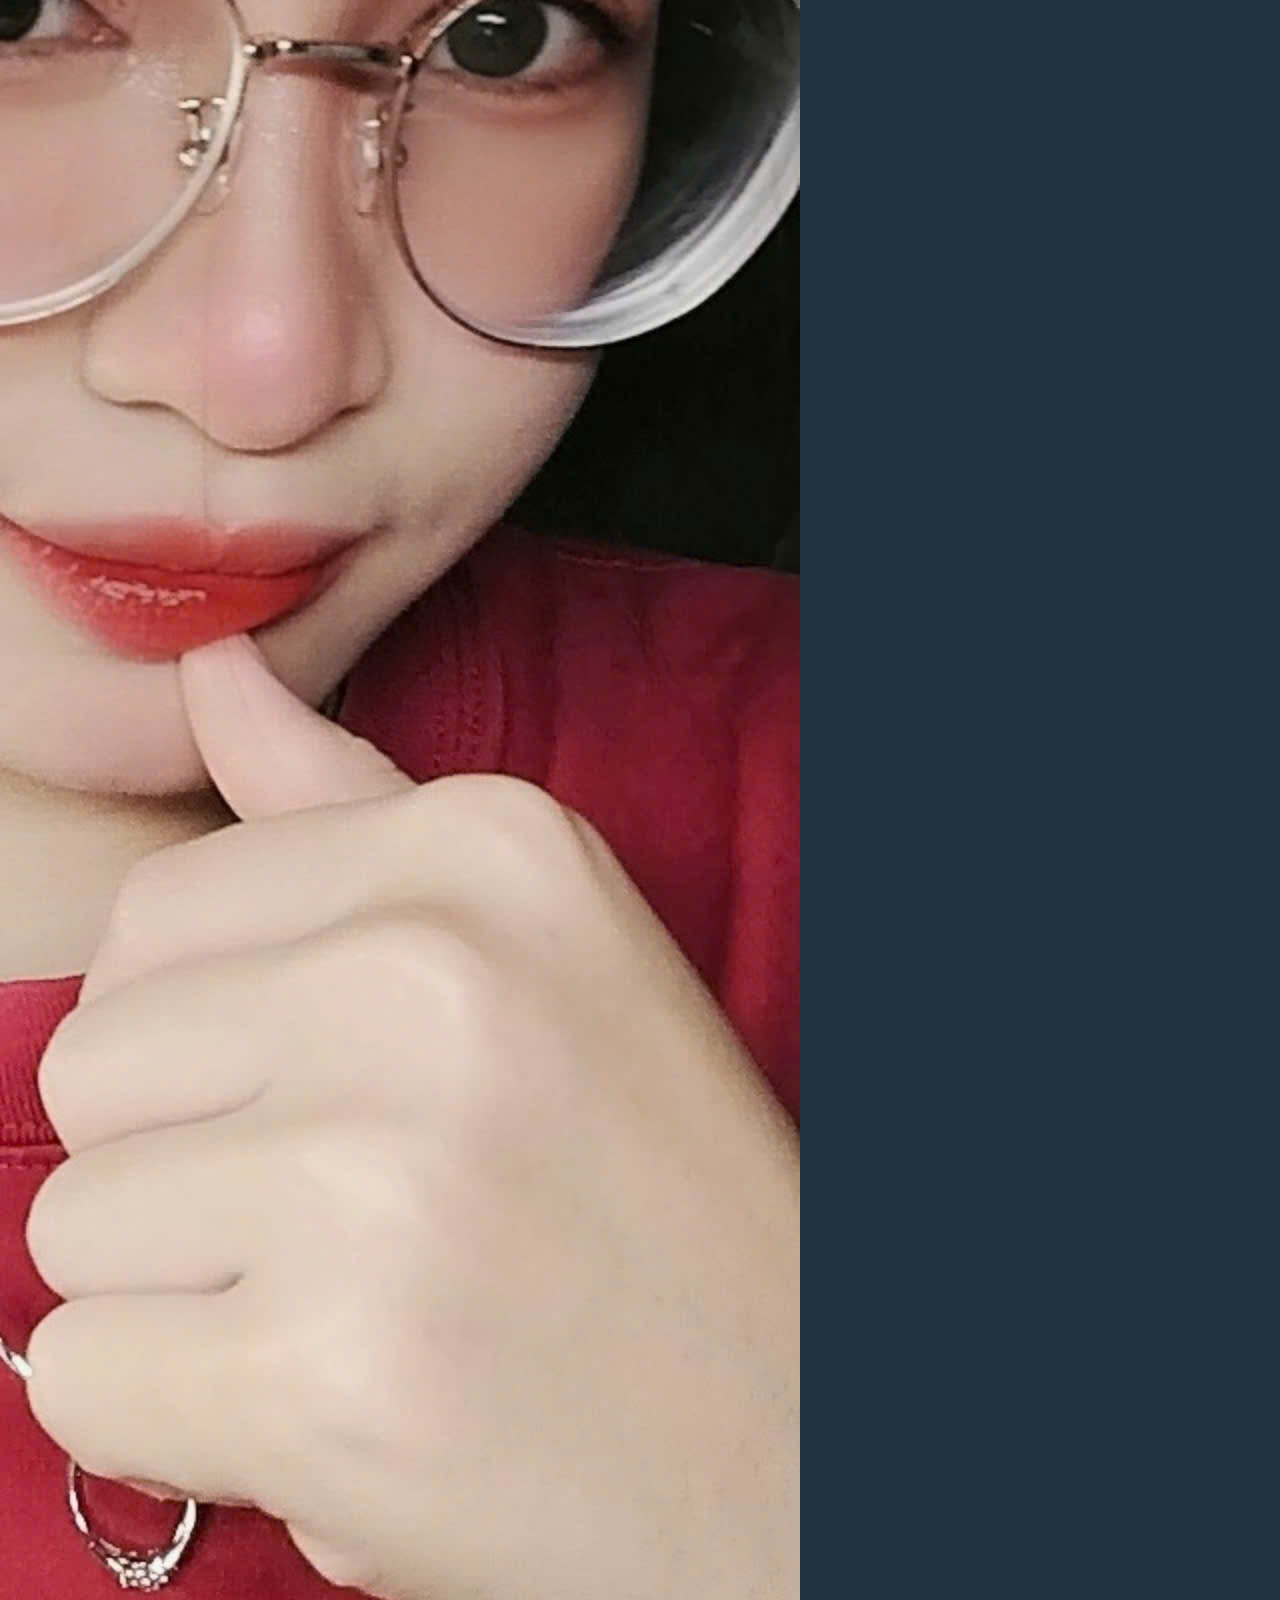
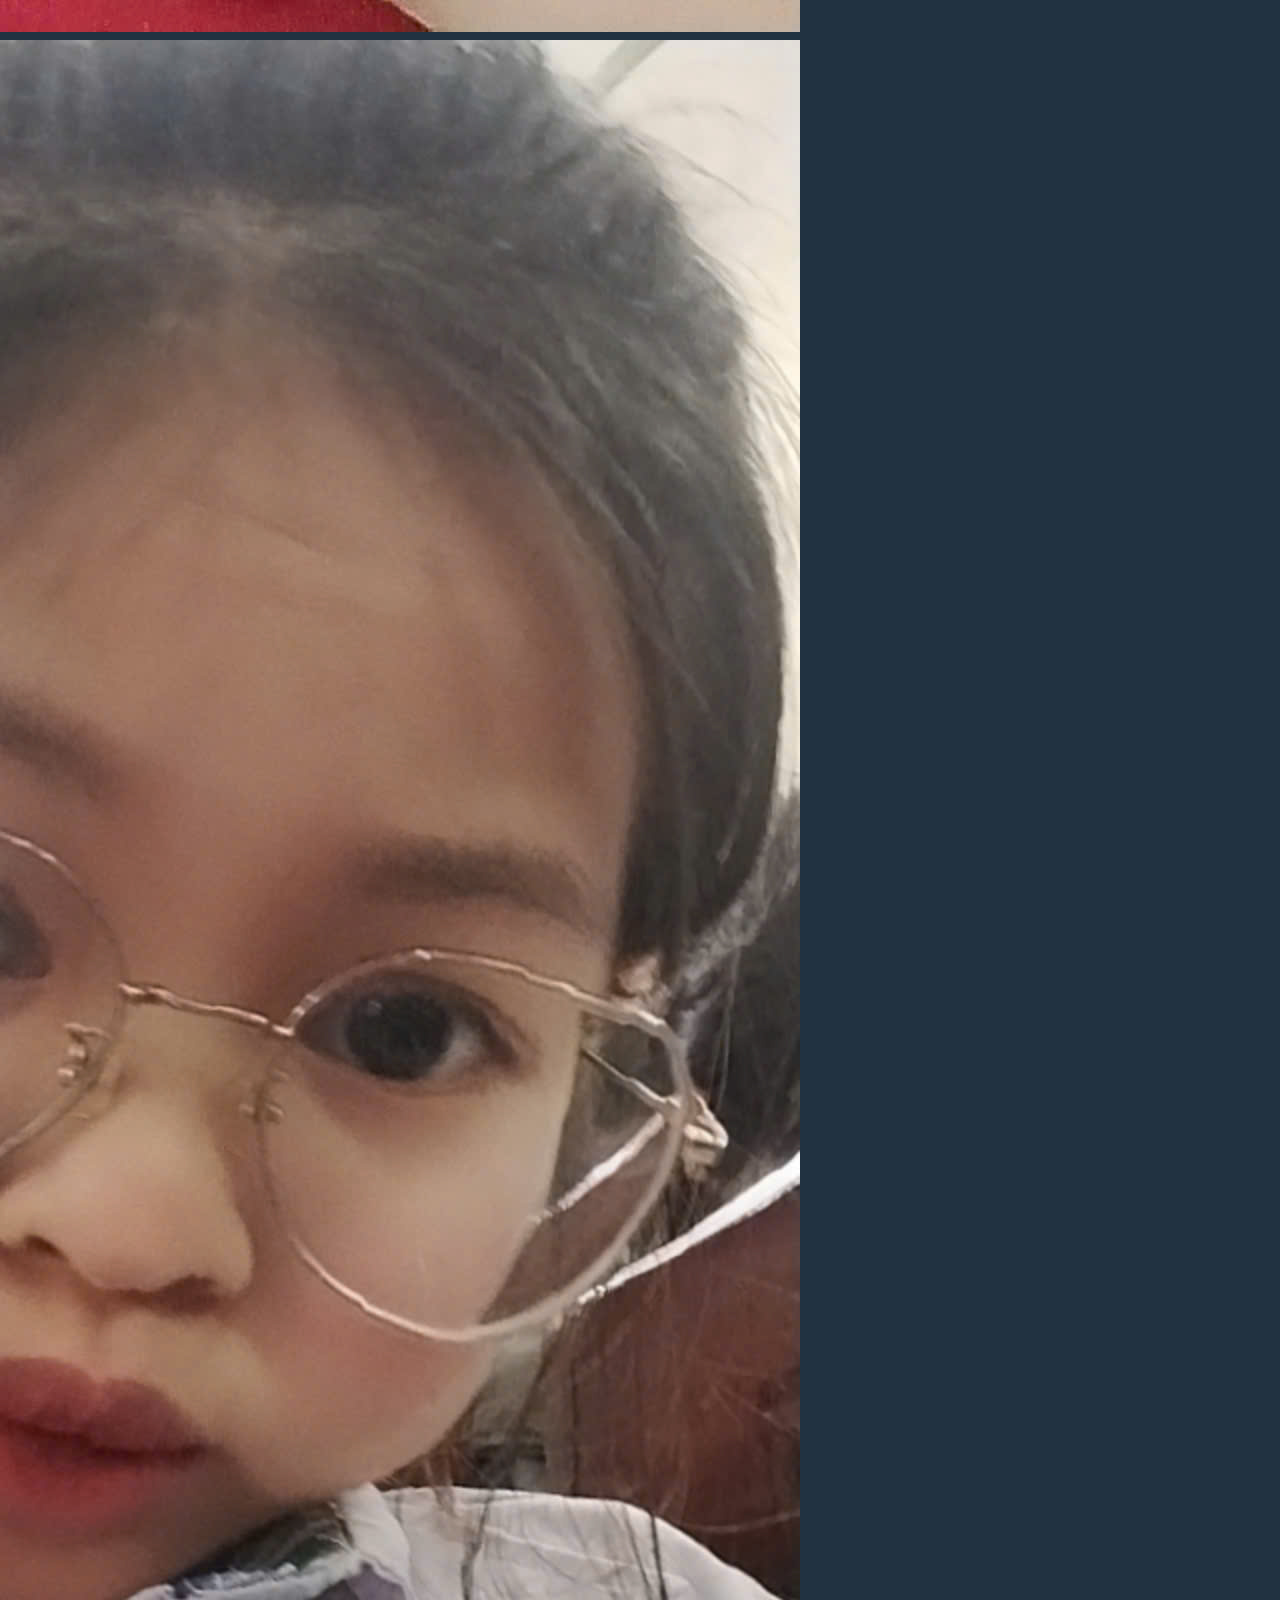
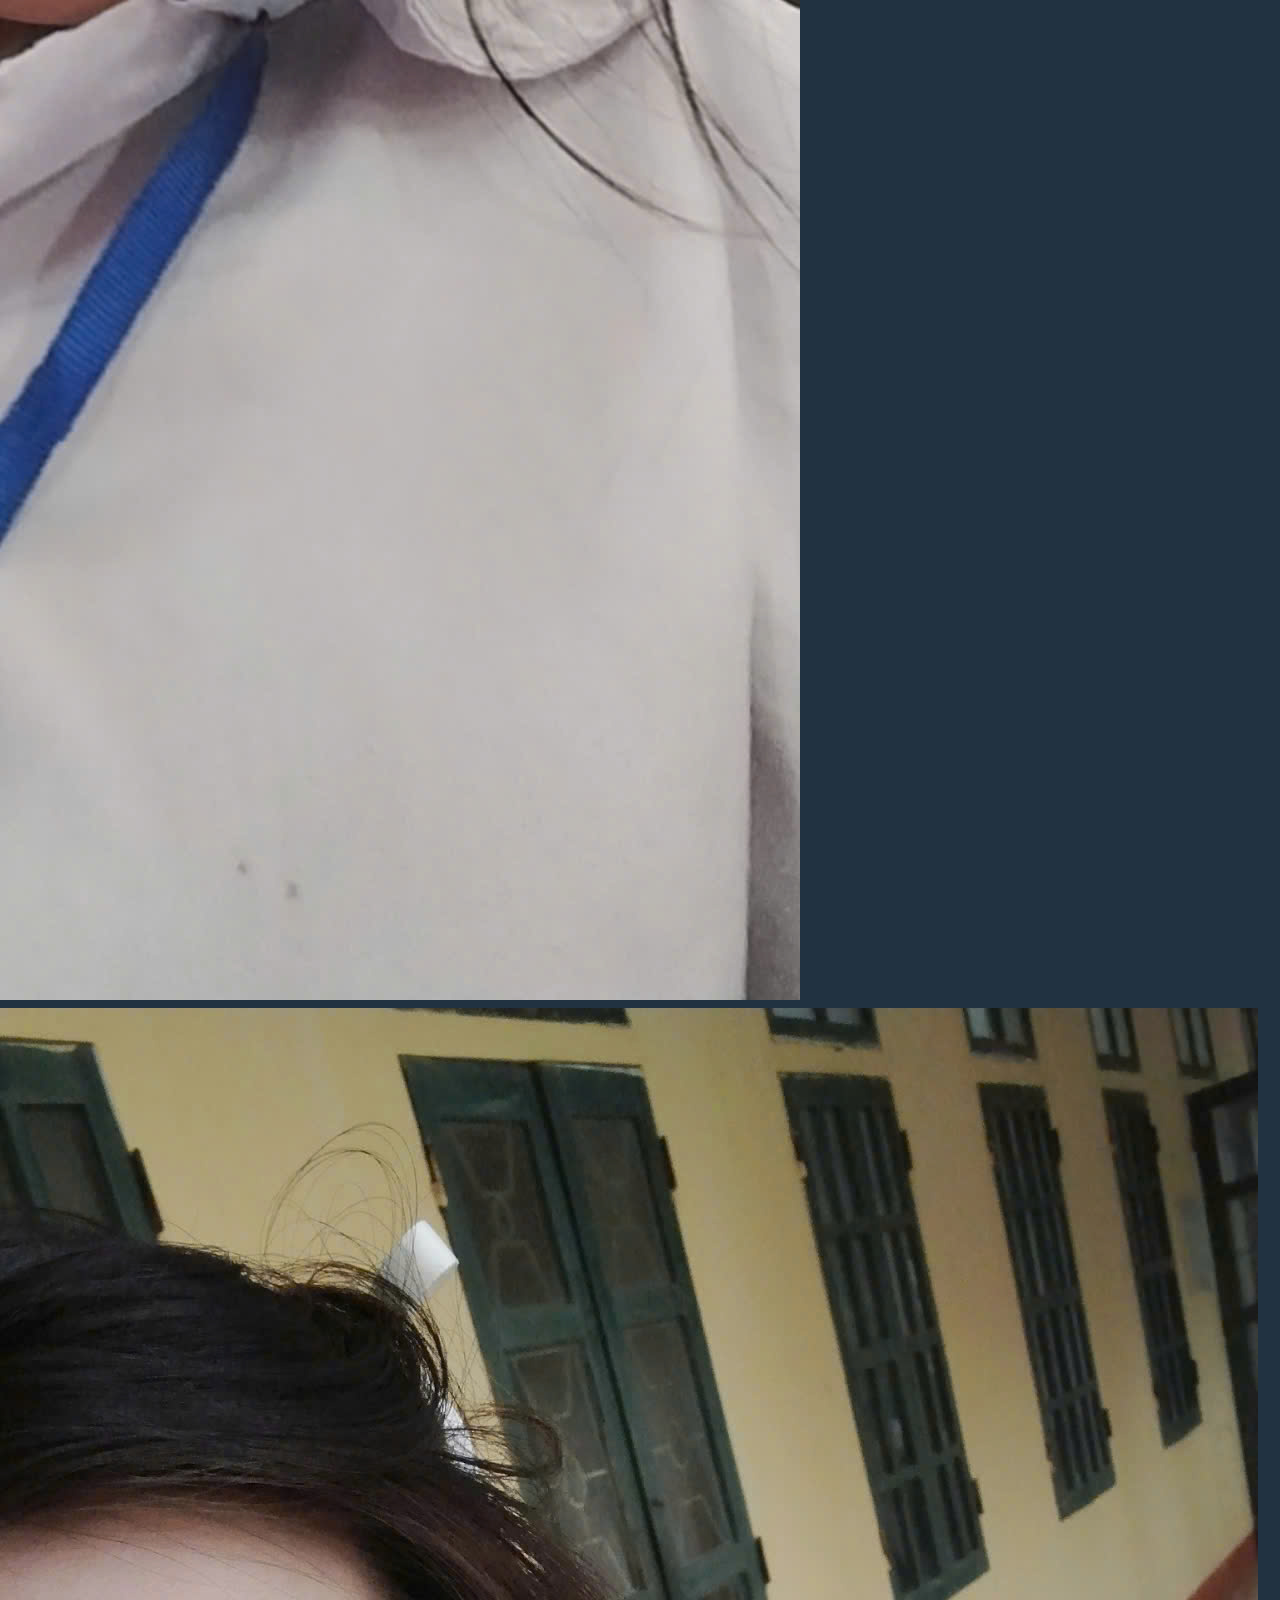
==== commit fd948356: "Update index2.html" ====
--- a/index2.html
+++ b/index2.html
@@ -7,7 +7,7 @@
     <link rel="stylesheet" href="styles.css">
 </head>
 <body>
-    	    <p><a href="index.html>Nhấn vào đayyyy</a></p>
+    	    <h1><a href="index.html>Nhấn vào đayyyy</a></h1>
     <div class="box">
         <span style="--i:1"><img src="1.jpg"></span>
         <span style="--i:2"><img src="2.jpg"></span>
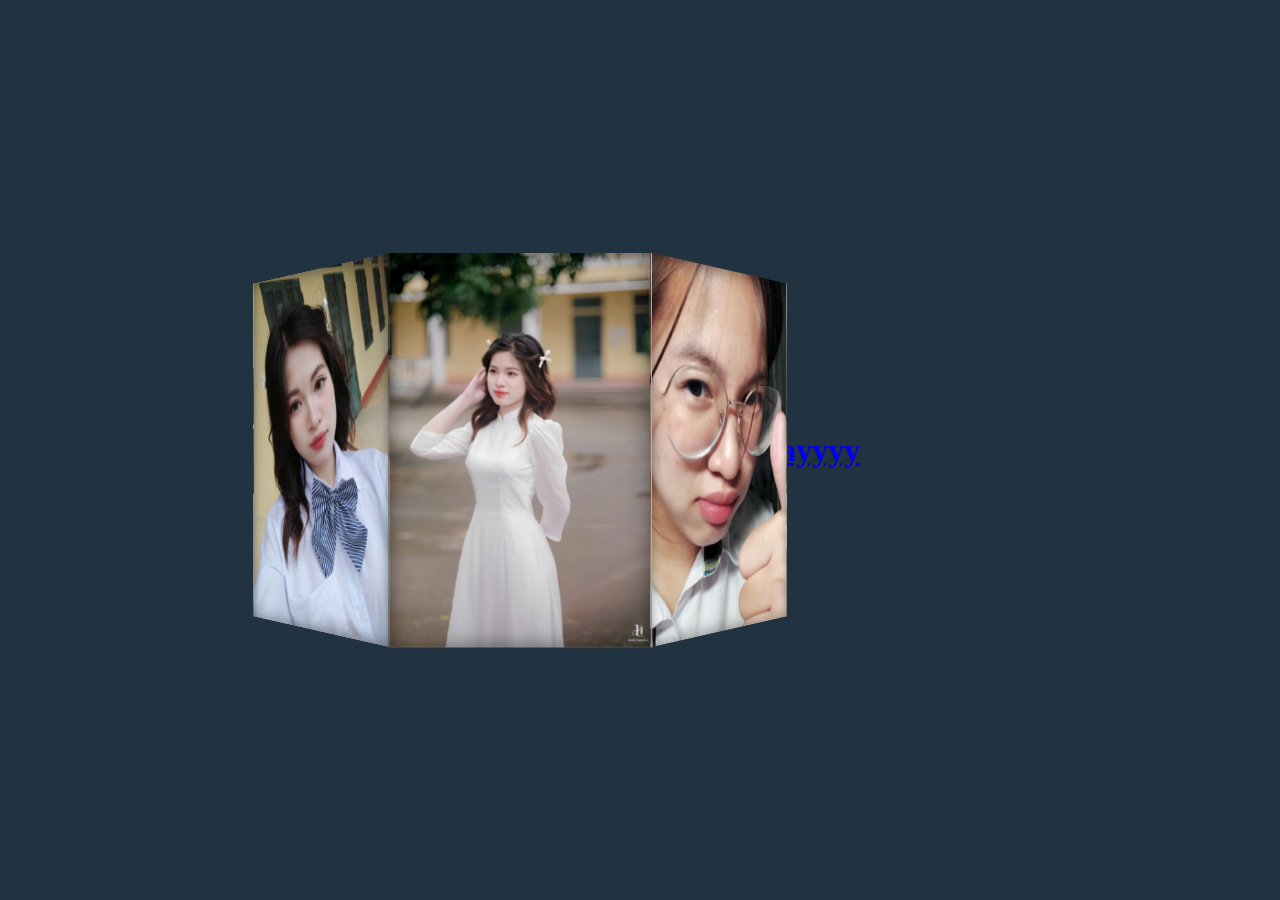
==== commit 55487070: "Update index2.html" ====
--- a/index2.html
+++ b/index2.html
@@ -7,7 +7,6 @@
     <link rel="stylesheet" href="styles.css">
 </head>
 <body>
-    	    <h1><a href="index.html>Nhấn vào đayyyy</a></h1>
     <div class="box">
         <span style="--i:1"><img src="1.jpg"></span>
         <span style="--i:2"><img src="2.jpg"></span>
@@ -18,6 +17,7 @@
         <span style="--i:7"><img src="7.jpg"></span>
         <span style="--i:8"><img src="8.jpg"></span>
     </div>  
+<h1><a href="index.html">Nhấn vào đayyyy</a></h1>
 </script>
 </body>
 </html>
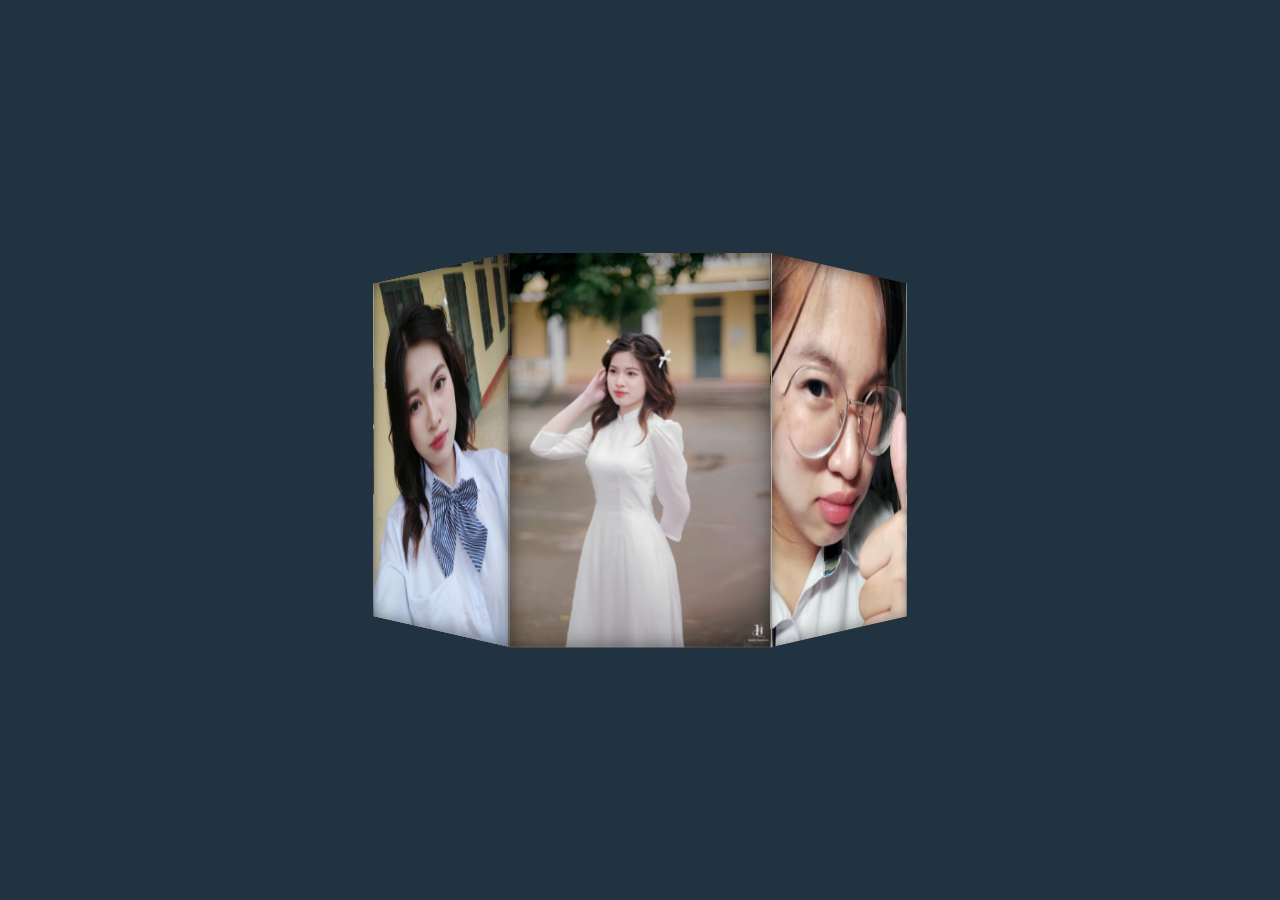
==== commit e7bcfe58: "Update index2.html" ====
--- a/index2.html
+++ b/index2.html
@@ -17,7 +17,6 @@
         <span style="--i:7"><img src="7.jpg"></span>
         <span style="--i:8"><img src="8.jpg"></span>
     </div>  
-<h1><a href="index.html">Nhấn vào đayyyy</a></h1>
 </script>
 </body>
 </html>
